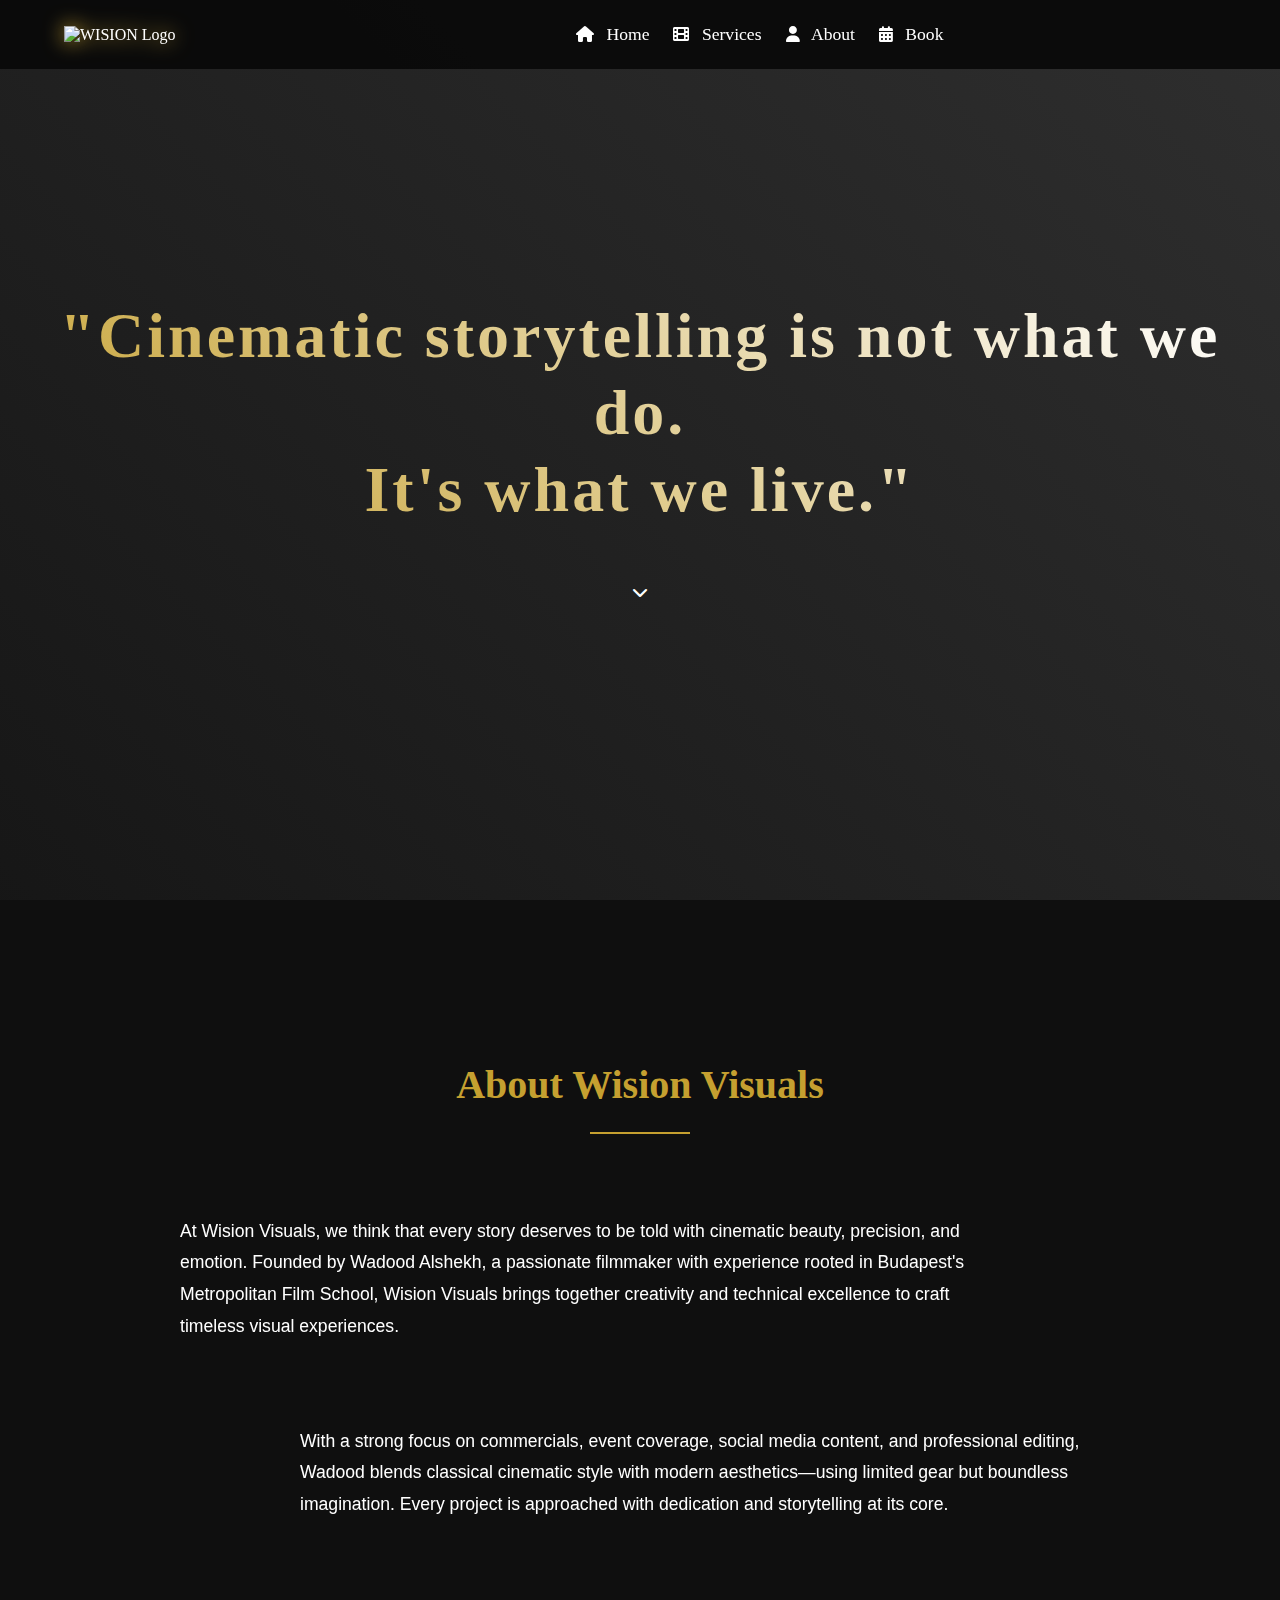
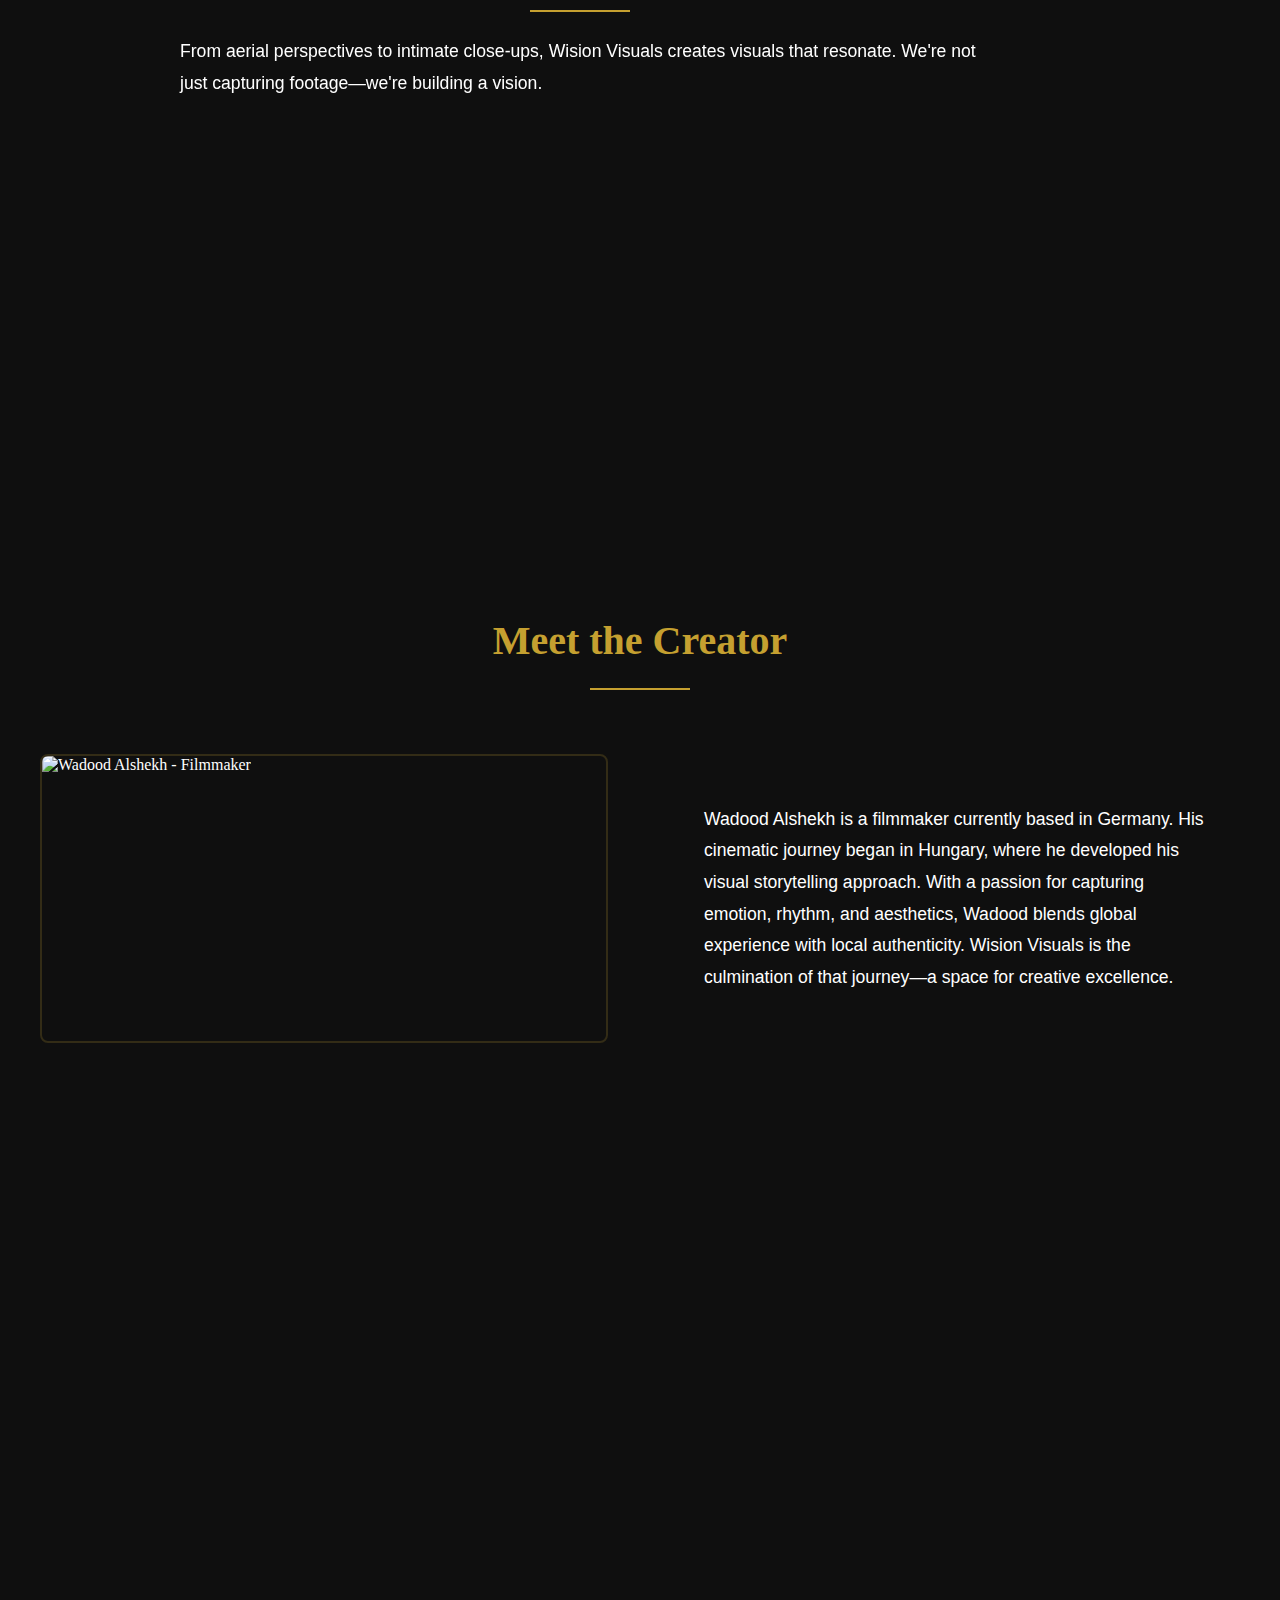
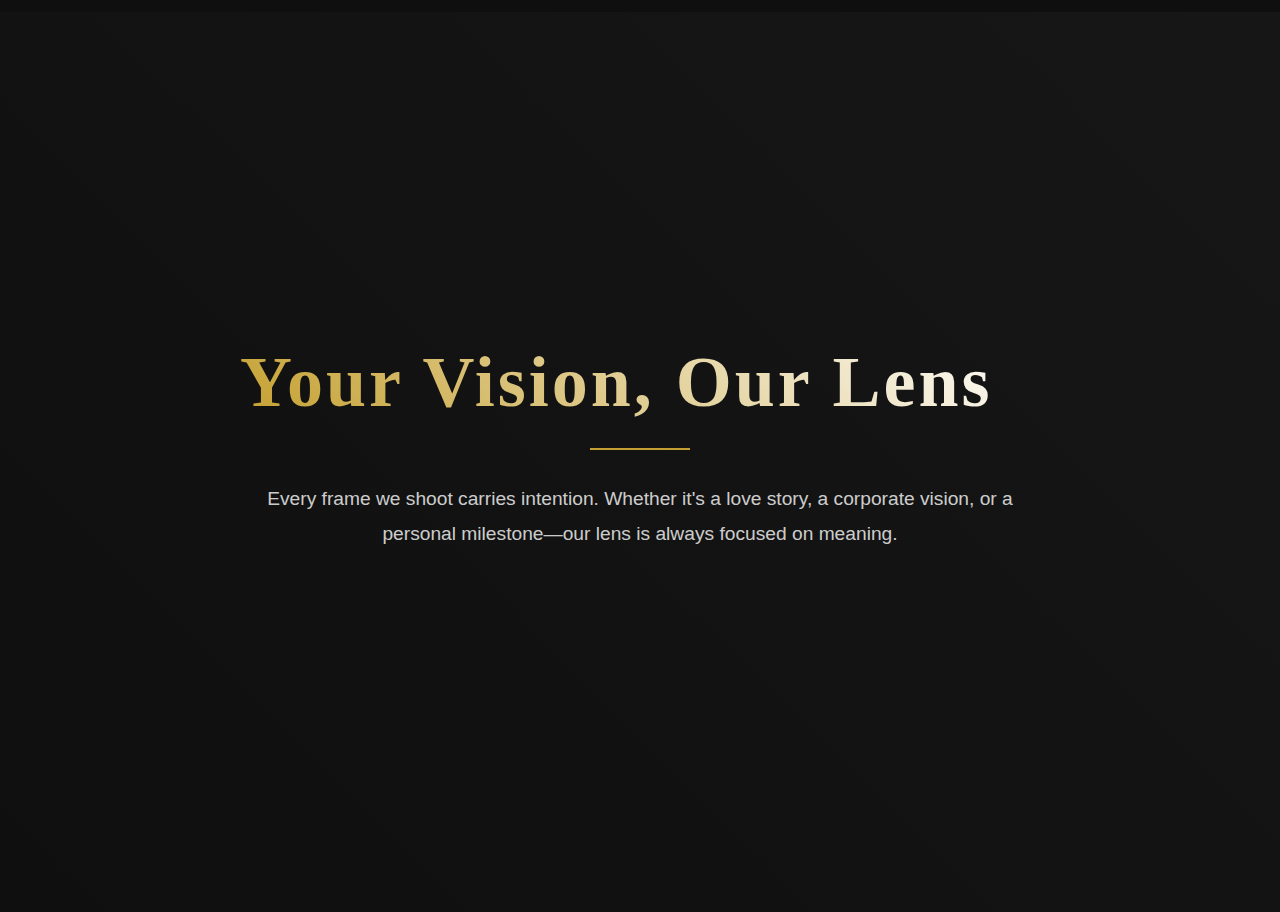
==== about.html @ 72c5d7c7 "Add files via upload" ====
<!DOCTYPE html>
<html lang="en">
 <head>
  <meta charset="utf-8"/>
  <meta content="width=device-width, initial-scale=1.0" name="viewport"/>
  <title>
   About - WISION Visuals
  </title>
  <link href="style.css" rel="stylesheet"/>
  <link href="https://cdnjs.cloudflare.com/ajax/libs/font-awesome/6.0.0/css/all.min.css" rel="stylesheet"/>
 </head>
 <body>
  <!-- Cinematic Preloader -->
  <div id="wision-preloader">
   <div class="gold-ring">
   </div>
   <div class="preloader-text">
    <span>
     W
    </span>
    <span>
     I
    </span>
    <span>
     S
    </span>
    <span>
     I
    </span>
    <span>
     O
    </span>
    <span>
     N
    </span>
   </div>
  </div>
  <!-- Navigation -->
  <nav class="main-nav">
   <div class="nav-brand">
    <img alt="WISION Logo" class="logo" src="assets/logo.png"/>
   </div>
   <ul class="nav-links">
    <li>
     <a href="index.html">
      <i class="fas fa-home">
      </i>
      Home
     </a>
    </li>
    <li>
     <a href="services.html">
      <i class="fas fa-film">
      </i>
      Services
     </a>
    </li>
    <li>
     <a href="about.html">
      <i class="fas fa-user">
      </i>
      About
     </a>
    </li>
    <li>
     <a href="appointment.html">
      <i class="fas fa-calendar-alt">
      </i>
      Book
     </a>
    </li>
   </ul>
  </nav>
  <!-- Section 1: Cinematic Quote -->
  <section class="fullscreen-section quote-section">
   <div class="dark-overlay">
   </div>
   <div class="quote-content">
    <h1 class="gold-gradient animate-text">
     "Cinematic storytelling is not what we do.
     <br/>
     It's what we live."
    </h1>
    <p class="subtext fade-in">
     Discover the story behind the lens
    </p>
    <div class="scroll-indicator">
     <i class="fas fa-chevron-down">
     </i>
    </div>
   </div>
  </section>
  <!-- Section 2: About Brand -->
  <section class="content-section">
   <div class="section-header">
    <h2 class="gold-heading">
     About Wision Visuals
    </h2>
    <div class="gold-line">
    </div>
   </div>
   <div class="content-grid">
    <div class="text-block fade-left">
     <p>
      At Wision Visuals, we think that every story deserves to be told with cinematic beauty, precision, and emotion. Founded by Wadood Alshekh, a passionate filmmaker with experience rooted in Budapest's Metropolitan Film School, Wision Visuals brings together creativity and technical excellence to craft timeless visual experiences.
     </p>
    </div>
    <div class="text-block fade-right">
     <p>
      With a strong focus on commercials, event coverage, social media content, and professional editing, Wadood blends classical cinematic style with modern aesthetics—using limited gear but boundless imagination. Every project is approached with dedication and storytelling at its core.
     </p>
    </div>
    <div class="text-block fade-left">
     <div class="gold-line">
     </div>
     <p>
      From aerial perspectives to intimate close-ups, Wision Visuals creates visuals that resonate. We're not just capturing footage—we're building a vision.
     </p>
    </div>
   </div>
  </section>
  <!-- Section 3: Creator (Updated) -->
  <section class="content-section creator-section" style="background: #0f0f0f; padding: 4rem 0;">
   <div class="section-header">
    <h2 class="gold-heading" style="color: #C5A030; font-size: 2.5rem;">
     Meet the Creator
    </h2>
    <div class="gold-line" style="background: #C5A030;">
    </div>
   </div>
   <div class="creator-grid" style="display: grid; grid-template-columns: 1fr 1fr; gap: 4rem; max-width: 1200px; margin: 2rem auto;">
    <div <div="" class="creator-photo">
     <img alt="Wadood Alshekh - Filmmaker" src="assets/images/wadood-alshekh.jpg"/>
    </div>
    <div class="creator-bio" style="padding: 2rem;">
     <p style="color: #fff; line-height: 1.8;">
      Wadood Alshekh is a filmmaker currently based in Germany. His cinematic journey began in Hungary, where he developed his visual storytelling approach. With a passion for capturing emotion, rhythm, and aesthetics, Wadood blends global experience with local authenticity. Wision Visuals is the culmination of that journey—a space for creative excellence.
     </p>
    </div>
   </div>
  </section>
  <!-- Section 4: Vision -->
  <section class="fullscreen-section vision-section">
   <div class="vision-content">
    <h2 class="gold-gradient animate-flicker">
     Your Vision, Our Lens
    </h2>
    <div class="gold-line">
    </div>
    <p class="vision-statement">
     Every frame we shoot carries intention. Whether it's a love story, a corporate vision, or a personal milestone—our lens is always focused on meaning.
    </p>
   </div>
  </section>
  <!-- === Footer Section === -->
  <script src="script.js">
  </script>
  <script src="loader.js">
  </script>
 </body>
</html>
---- style.css ----
/* ===== Base Styles ===== */
:root {
  --gold: #C5A030; /* Muted gold (already added earlier) */
  --gold-dim: #A88C28; /* Even darker for shadows */
  --heading-font: 'Cinzel', serif;
}

body {
    margin: 0;
    font-family: 'Cinzel', serif;
    color: white;
    overflow-x: hidden;
}

/* ===== Video Background ===== */
.video-wrapper {
    position: fixed;
    top: 0;
    left: 0;
    width: 100vw;
    height: 100vh;
    z-index: -1;
    overflow: hidden;
}

#hero-video {
    width: 100%;
    height: 100%;
    object-fit: cover;
    filter: brightness(0.4);
}

.video-overlay {
    position: absolute;
    top: 0;
    left: 0;
    width: 100%;
    height: 100%;
    background: linear-gradient(45deg, rgba(10,10,10,0.9) 30%, transparent 100%);
}

/* ===== Navigation ===== */
.main-nav {
    position: fixed;
    top: 0;
    width: 100%;
    padding: 1.5rem 5%;
    display: flex;
    justify-content: space-between;
    align-items: center;
    background: rgba(10,10,10,0.95);
    z-index: 1000;
}

.logo {
    height: 50px;
    filter: drop-shadow(0 0 10px var(--gold));
}

.nav-links {
  display: flex;
  gap: 1.5rem; /* Adjust spacing between items */
  list-style: none;
  padding: 0 2rem; /* Add padding to both sides */
  margin: 0 auto; /* Center the menu */
  justify-content: flex-start; /* Align items to the left */
  max-width: 100%; /* Prevent overflow */
}

/* For smaller screens */
@media (max-width: 768px) {
  .nav-links {
    gap: 1rem; /* Reduce spacing */
    padding: 0 1rem; /* Adjust padding */
  }
}
.nav-links a {
    color: white;
    text-decoration: none;
    font-size: 1.1rem;
    position: relative;
    transition: var(--transition);
}

.nav-links a::after {
    content: '';
    position: absolute;
    bottom: -5px;
    left: 0;
    width: 0;
    height: 2px;
    background: var(--gold);
    transition: var(--transition);
}

.nav-links a:hover::after {
    width: 100%;
}

/* ===== Hero Section ===== */
.hero {
    height: 100vh;
    display: flex;
    align-items: center;
    padding: 0 10%;
}

.hero-content {
    max-width: 800px;
}

.gold-gradient {
    background: linear-gradient(45deg, var(--gold), #ffffff);
    -webkit-background-clip: text;
    -webkit-text-fill-color: transparent;
    font-size: 4.5rem;
    margin: 0;
    letter-spacing: 3px;
}

.tagline {
    font-size: 1.5rem;
    margin: 1rem 0;
    font-family: 'Montserrat', sans-serif;
}

.scroll-indicator {
    position: absolute;
    bottom: 2rem;
    left: 50%;
    transform: translateX(-50%);
    animation: bounce 2s infinite;
}

@keyframes bounce {
    0%, 20%, 50%, 80%, 100% { transform: translateY(0); }
    40% { transform: translateY(-30px); }
    60% { transform: translateY(-15px); }
}
/* ===== CINEMATIC PRELOADER ===== */
#wision-preloader {
  position: fixed;
  top: 0;
  left: 0;
  width: 100%;
  height: 100vh;
  background: #0A0A0A;
  z-index: 9999;
  display: flex;
  justify-content: center;
  align-items: center;
  opacity: 1;
  transition: opacity 1s ease;
}

.gold-ring {
  width: 200px;
  height: 200px;
  border: 4px solid #C5A030; /* Full golden ring */
  border-radius: 50%;
  position: absolute;
  animation: rotate 2s linear infinite;
  box-shadow: 0 0 30px rgba(197, 160, 48, 0.7);
  background: linear-gradient(
    45deg,
    transparent 40%,
    rgba(197, 160, 48, 0.2) 100%
  );
}

.text {
  font-family: 'Cinzel', serif;
  font-size: 2rem;
  color: #C5A030;
  position: relative;
  z-index: 1;
  text-transform: uppercase;
  letter-spacing: 4px;
  text-shadow: 0 0 15px rgba(197, 160, 48, 0.5);
}

@keyframes rotate {
  0% { transform: rotate(0deg); }
  100% { transform: rotate(360deg); }
}

@keyframes pageSlide {
  0% { left: -100%; }
  50% { left: 0; }
  100% { left: 100%; }
}
/* ===== Parallax Scrolling ===== */
.parallax {
  transform: translateZ(0);
  will-change: transform;
}
/* ===== 3D Parallax Effect ===== */
.parallax-container {
  position: fixed;
  width: 100%;
  height: 100vh;
  perspective: 1000px;
  overflow: hidden;
  pointer-events: none; /* Prevents interaction with layers */
  z-index: -1; /* Ensures content stays on top */
}

.parallax-layer {
  position: absolute;
  width: 100%;
  height: 100%;
  background: linear-gradient(
    45deg,
    rgba(200, 160, 48, 0.1) 20%, /* Dimmed gold */
    transparent 80%
  );
  transform-style: preserve-3d;
}
/* ===== Contact Section ===== */
.contact-section {
  position: relative;
  min-height: 100vh;
  padding: 100px 5%;
  background: rgba(10, 10, 10, 0.95);
}

.form-container {
  position: relative;
  max-width: 600px;
  margin: 0 auto;
  z-index: 1;
}

/* Form Elements */
.cinematic-form {
  background: rgba(20, 20, 20, 0.8);
  padding: 2rem;
  border-radius: 15px;
  backdrop-filter: blur(10px);
  border: 1px solid var(--gold-dim);
}

.form-group {
  position: relative;
  margin-bottom: 2rem;
}

.form-group input {
  width: 100%;
  padding: 1rem;
  background: transparent;
  border: none;
  color: white;
  font-size: 1rem;
  border-bottom: 2px solid rgba(200, 160, 48, 0.3);
  transition: all 0.3s ease;
}

.form-group label {
  position: absolute;
  left: 1rem;
  top: 1rem;
  color: rgba(255, 255, 255, 0.6);
  pointer-events: none;
  transition: all 0.3s ease;
}

.form-group input:focus,
.form-group input:valid {
  outline: none;
  border-bottom-color: var(--gold);
}

.form-group input:focus + label,
.form-group input:valid + label {
  top: -1.2rem;
  left: 0;
  font-size: 0.8rem;
  color: var(--gold);
}

.form-line {
  position: absolute;
  bottom: 0;
  left: 0;
  width: 0;
  height: 2px;
  background: var(--gold);
  transition: width 0.3s ease;
}

.form-group input:focus ~ .form-line {
  width: 100%;
}

/* Glow Button */
.glow-button {
  position: relative;
  background: var(--gold-dim);
  border: none;
  padding: 1rem 2rem;
  color: white;
  border-radius: 5px;
  cursor: pointer;
  overflow: hidden;
  transition: all 0.3s ease;
}

.glow-button .glow {
  position: absolute;
  top: 0;
  left: -100%;
  width: 100%;
  height: 100%;
  background: linear-gradient(
    90deg,
    transparent,
    rgba(200, 160, 48, 0.4),
    transparent
  );
  transition: left 0.5s;
}

.glow-button:hover .glow {
  left: 100%;
}

.glow-button:hover {
  background: var(--gold);
  box-shadow: 0 0 20px rgba(200, 160, 48, 0.4);
}

/* Form Row */
.form-row {
  display: flex;
  gap: 1rem;
  margin-bottom: 2rem;
}

.form-row .form-group {
  flex: 1;
}
/* ===== Navigation Icons ===== */
.nav-links a i {
  margin-right: 8px;
  font-size: 0.9em;
  transition: color 0.3s ease;
}

.nav-links a:hover i {
  color: var(--gold);
}
/* ===== Floating Button ===== */
.floating-contact {
  position: fixed;
  bottom: 30px;
  right: 30px;
  background: var(--gold);
  width: 50px;
  height: 50px;
  border-radius: 50%;
  display: flex;
  align-items: center;
  justify-content: center;
  cursor: pointer;
  z-index: 1000;
  box-shadow: 0 0 20px rgba(200, 160, 48, 0.3);
  transition: transform 0.3s ease;
}

.floating-contact:hover {
  transform: scale(1.1) rotate(10deg);
}

.floating-contact i {
  color: var(--black);
  font-size: 1.2rem;
}
/* Preloader Text Animation */
.preloader-text {
  animation: textReveal 2s infinite;
}

@keyframes textReveal {
  0%, 100% { opacity: 0; transform: scale(0.8); }
  50% { opacity: 1; transform: scale(1); }
}
/* Add these lines */
.video-wrapper,
.parallax-container {
  z-index: -2 !important;
}

.main-nav {
  z-index: 1000 !important;
}

.hero {
  position: relative;
  z-index: 1;
}
.preloader-text {
  animation: 
    textReveal 2s infinite,
    rotate 4s linear infinite;
}

@keyframes rotate {
  0% { transform: rotate(0deg) scale(1); }
  50% { transform: rotate(180deg) scale(1.2); }
  100% { transform: rotate(360deg) scale(1); }
}
/* Add this */
.hero-content {
  position: relative;
  z-index: 2; /* Higher than parallax/video */
}

.floating-contact {
  z-index: 1001; /* Above navigation */
}
/* About Page Styles */
.fullscreen-section {
    height: 100vh;
    display: flex;
    align-items: center;
    justify-content: center;
    position: relative;
    scroll-snap-align: start;
}

.dark-overlay {
    position: absolute;
    width: 100%;
    height: 100%;
    background: linear-gradient(45deg, rgba(10,10,10,0.95), rgba(10,10,10,0.85));
}

.quote-content {
    position: relative;
    z-index: 2;
    text-align: center;
    padding: 2rem;
    max-width: 1200px;
    margin: 0 auto;
}

.animate-text {
    font-family: 'Cinzel', serif;
    font-size: clamp(2.5rem, 5vw, 4rem);
    line-height: 1.2;
    margin-bottom: 2rem;
}

.subtext {
    font-family: 'Montserrat', sans-serif;
    font-size: 1.2rem;
    color: #ffffffcc;
    letter-spacing: 0.1em;
}

.content-section {
    padding: 8rem 2rem;
    background: #0a0a0a;
    scroll-snap-align: start;
}

.section-header {
    text-align: center;
    margin-bottom: 4rem;
}

.gold-heading {
    font-family: 'Cinzel', serif;
    font-size: 2.5rem;
    color: #C5A030;
    margin-bottom: 1rem;
}

.gold-line {
    width: 100px;
    height: 2px;
    background: #C5A030;
    margin: 1.5rem auto;
}

.content-grid {
    max-width: 1200px;
    margin: 0 auto;
    display: grid;
    gap: 3rem;
}

.text-block {
    font-family: 'Montserrat', sans-serif;
    line-height: 1.8;
    color: #ffffffdd;
    font-size: 1.1rem;
    max-width: 800px;
    margin: 0 auto;
}

.creator-grid {
    display: grid;
    grid-template-columns: 1fr 1fr;
    gap: 4rem;
    max-width: 1200px;
    margin: 0 auto;
}

.creator-image-placeholder {
    background: rgba(200, 160, 48, 0.1);
    min-height: 500px;
    border-radius: 8px;
}

.vision-section {
    background: linear-gradient(45deg, rgba(10,10,10,0.98), rgba(10,10,10,0.95));
}

.vision-statement {
    font-family: 'Montserrat', sans-serif;
    font-size: 1.2rem;
    color: #ffffffcc;
    max-width: 800px;
    margin: 2rem auto;
    line-height: 1.8;
    text-align: center;
}

/* Animations */
@keyframes flicker {
    0%, 100% { opacity: 1; }
    50% { opacity: 0.8; }
}

.animate-flicker {
    animation: flicker 3s infinite;
}

.fade-left {
    opacity: 0;
    transform: translateX(-50px);
    transition: all 0.8s cubic-bezier(0.4, 0, 0.2, 1);
}

.fade-right {
    opacity: 0;
    transform: translateX(50px);
    transition: all 0.8s cubic-bezier(0.4, 0, 0.2, 1);
}

.fade-up {
    opacity: 0;
    transform: translateY(50px);
    transition: all 0.8s cubic-bezier(0.4, 0, 0.2, 1);
}

.fade-in {
    opacity: 0;
    animation: fadeIn 1s forwards;
    animation-delay: 0.5s;
}

.active {
    opacity: 1;
    transform: translate(0);
}

@media (max-width: 768px) {
    .creator-grid {
        grid-template-columns: 1fr;
    }
    
    .animate-text {
        font-size: 2rem;
    }
    
    .content-section {
        padding: 4rem 1rem;
    }
}
.text-block, .creator-bio {
    color: #ffffff !important; /* Force white text */
    opacity: 0.9 !important;
}

.content-section {
  background: #0f0f0f !important;
  padding: 8rem 2rem !important;
  min-height: 100vh !important;
  position: relative;
  z-index: 2;
}

.text-block, .creator-bio {
  color: #ffffff !important;
  font-size: 1.1rem !important;
  line-height: 1.8 !important;
  opacity: 1 !important;
  font-family: 'Montserrat', sans-serif !important;
}

.creator-image-placeholder {
  background: rgba(200, 160, 48, 0.2) !important;
  border: 3px solid #C5A030 !important;
  min-height: 500px !important;
}
/* Creator Photo Styling */
.creator-photo {
    border-radius: 8px;
    overflow: hidden;
    position: relative;
    border: 2px solid #C5A03033;
}

.creator-photo img {
    width: 100%;
    height: 100%;
    object-fit: cover;
    transition: transform 0.5s ease;
}

.creator-photo:hover img {
    transform: scale(1.03);
}

/* ===== GOLD PAGE TRANSITIONS ===== */
.page-transition {
  position: fixed;
  top: 0;
  left: -100%;
  width: 100%;
  height: 100vh;
  background: #C5A030; /* Gold color directly defined */
  z-index: 999999; /* Highest possible z-index */
  animation: pageSlide 1s cubic-bezier(0.4, 0, 0.2, 1);
  pointer-events: none;
}

@keyframes pageSlide {
  0% { transform: translateX(-100%); }
  30% { transform: translateX(0); }
  100% { transform: translateX(100%); }
}
/* Portfolio Page Styles */
.portfolio-hero {
    position: relative;
    background: linear-gradient(rgba(10,10,10,0.9), rgba(10,10,10,0.9)),
                url('assets/portfolio-bg.jpg') center/cover;
}

.grid-container {
    display: grid;
    grid-template-columns: repeat(auto-fit, minmax(300px, 1fr));
    gap: 2rem;
    max-width: 1400px;
    margin: 0 auto;
    padding: 4rem 2rem;
}

.project-card {
    position: relative;
    overflow: hidden;
    border-radius: 8px;
    aspect-ratio: 16/9;
    transition: transform 0.3s ease;
}

.project-media img {
    width: 100%;
    height: 100%;
    object-fit: cover;
}

.project-overlay {
    position: absolute;
    top: 0;
    left: 0;
    width: 100%;
    height: 100%;
    background: rgba(10,10,10,0.8);
    display: flex;
    flex-direction: column;
    justify-content: center;
    align-items: center;
    opacity: 0;
    transition: opacity 0.3s ease;
    padding: 2rem;
    text-align: center;
}

.project-card:hover .project-overlay {
    opacity: 1;
}

.play-icon {
    font-size: 2.5rem;
    margin-top: 1rem;
    color: var(--gold);
    opacity: 0.8;
}

.portfolio-cta {
    background: linear-gradient(rgba(10,10,10,0.95), rgba(10,10,10,0.95)),
                url('assets/cta-bg.jpg') center/cover;
}

.cta-content {
    text-align: center;
}

.cta-button {
    display: inline-block;
    padding: 1rem 2rem;
    background: var(--gold);
    color: var(--black);
    text-decoration: none;
    border-radius: 4px;
    margin-top: 2rem;
    transition: transform 0.3s ease;
}

.cta-button:hover {
    transform: translateY(-3px);
}

/* Modal Styles */
.project-modal {
    display: none;
    position: fixed;
    top: 0;
    left: 0;
    width: 100%;
    height: 100%;
    background: rgba(10,10,10,0.95);
    z-index: 9999;
}

.modal-content {
    position: relative;
    max-width: 1200px;
    margin: 2rem auto;
    background: #0a0a0a;
    border-radius: 8px;
    overflow: hidden;
}

.close-modal {
    position: absolute;
    top: 1rem;
    right: 1rem;
    color: var(--gold);
    font-size: 2rem;
    cursor: pointer;
}

@media (max-width: 768px) {
    .grid-container {
        grid-template-columns: 1fr;
        padding: 2rem 1rem;
    }
    
    .project-card {
        aspect-ratio: 16/9;
    }
    
    .modal-content {
        width: 95%;
    }
}
.fade-up,
.fade-left,
.fade-right {
  opacity: 0;
  transition: all 0.8s ease-out;
}

.fade-up {
  transform: translateY(50px);
}
.fade-left {
  transform: translateX(-50px);
}
.fade-right {
  transform: translateX(50px);
}

.active {
  opacity: 1;
  transform: translate(0, 0);
}
/* === Scroll Reveal Animations === */
.fade-up,
.fade-left,
.fade-right {
  opacity: 0;
  transition: all 0.8s ease-in-out;
  will-change: opacity, transform;
}

.fade-up {
  transform: translateY(60px);
}

.fade-left {
  transform: translateX(-60px);
}

.fade-right {
  transform: translateX(60px);
}

.active {
  opacity: 1 !important;
  transform: translate(0, 0) !important;
}

/* === Page Transition Animation === */
.page-transition {
  position: fixed;
  top: 0;
  left: 0;
  width: 100%;
  height: 100%;
  background: #C5A030;
  z-index: 9999;
  opacity: 0;
  pointer-events: none;
}

.page-transition.start {
  animation: goldWipe 1.2s forwards;
}

@keyframes goldWipe {
  0% {
    opacity: 0;
    transform: translateY(100%);
  }
  50% {
    opacity: 1;
    transform: translateY(0%);
  }
  100% {
    opacity: 0;
    transform: translateY(-100%);
  }
}

/* === Cinematic Preloader === */
#wision-preloader {
  position: fixed;
  top: 0; left: 0;
  width: 100vw; height: 100vh;
  background: black;
  display: flex;
  align-items: center;
  justify-content: center;
  flex-direction: column;
  z-index: 10000;
  animation: fadeOutPreloader 1s ease 3.2s forwards;
}

.gold-ring {
  width: 230px;
  height: 230px;
  border: 6px solid #C5A030;
  border-radius: 50%;
  animation: spinRing 2.5s linear infinite;
  margin-bottom: 2.5rem;
}

.preloader-text {
  display: flex;
  gap: 0.5rem;
  transform: translateY(-10px);
}

.preloader-text span {
  font-family: 'Cinzel', serif;
  font-size: 1.8rem;
  letter-spacing: 3px;
  color: #C5A030;
  opacity: 0;
  animation: fadeInLetter 1s ease forwards;
}

.preloader-text span:nth-child(1) { animation-delay: 0.2s; }
.preloader-text span:nth-child(2) { animation-delay: 0.4s; }
.preloader-text span:nth-child(3) { animation-delay: 0.6s; }
.preloader-text span:nth-child(4) { animation-delay: 0.8s; }
.preloader-text span:nth-child(5) { animation-delay: 1s; }
.preloader-text span:nth-child(6) { animation-delay: 1.2s; }

@keyframes spinRing {
  0% { transform: rotate(0deg); }
  100% { transform: rotate(360deg); }
}

@keyframes fadeInLetter {
  from { opacity: 0; transform: translateY(10px); }
  to { opacity: 1; transform: translateY(0); }
}

@keyframes fadeOutPreloader {
  to { opacity: 0; visibility: hidden; }
}

/* === Mobile Scaling === */
@media (max-width: 600px) {
@media (max-width: 600px) {
  .gold-ring {
    width: 150px;
    height: 150px;
    border-width: 4px;
    margin-bottom: 1.5rem;
  }

  .preloader-text {
    gap: 0.3rem;
    transform: translateY(-5px);
  }

  .preloader-text span {
    font-size: 1.2rem;
    letter-spacing: 2px;
  }
}
/* === Page Transition Animation === */
.page-transition {
  position: fixed;
  top: 0; left: 0;
  width: 100%;
  height: 100%;
  background: #C5A030;
  z-index: 9999;
  pointer-events: none;
  opacity: 0;
}

.page-transition.start {
  animation: goldWipe 1.2s forwards;
}

@keyframes goldWipe {
  0% {
    opacity: 0;
    transform: translateY(100%);
  }
  50% {
    opacity: 1;
    transform: translateY(0%);
  }
  100% {
    opacity: 0;
    transform: translateY(-100%);
  }
}
/* === Mobile Responsiveness Fixes === */
@media (max-width: 600px) {
  body {
    font-size: 15px;
    line-height: 1.6;
    padding: 0;
  }

  h1, h2 {
    font-size: 1.4rem;
    text-align: center;
  }

  .nav-links {
    flex-direction: column;
    gap: 0.5rem;
  }

  .creator-grid {
    flex-direction: column;
    padding: 1rem;
  }

  .creator-photo img {
    width: 100%;
    height: auto;
    max-width: 100%;
  }

  .creator-bio {
    padding: 1rem;
    text-align: center;
  }

  .cta-button {
    width: 100%;
    padding: 1rem;
    font-size: 1rem;
  }

  .appointment-section {
    margin: 2rem 1rem;
    padding: 1.5rem;
  }
}
/* === Scroll Reveal Animations (Final Clean Version) === */
.fade-up,
.fade-left,
.fade-right {
  opacity: 0;
  transform: translateY(40px);
  transition: all 0.8s ease-out;
  will-change: opacity, transform;
}

.fade-left {
  transform: translateX(-40px);
}

.fade-right {
  transform: translateX(40px);
}

.active {
  opacity: 1 !important;
  transform: translate(0, 0) !important;
}
/* === Clean Footer Styles === */









html, body {
  background: #0a0a0a;
}
 





html {
  scroll-behavior: smooth;
  box-sizing: border-box;
  background: #0a0a0a;
}

*, *::before, *::after {
  box-sizing: inherit;
}
/* === FIXED FOOTER STYLES === */







/* iPad + Laptop Fix: layout containment */
@media (min-width: 768px) and (max-width: 1280px) {

}

/* === Final Footer Fix === */

/* Ensure floating button never covers footer */
@media (min-width: 768px) {
  .floating-contact {
    bottom: 100px; /* Push it further up */
  }
}

/* Re-contain footer layout */

/* Restore link styles cleanly */


/* Extra safety: wrap layout in stacked format on iPad+ */
@media (min-width: 768px) and (max-width: 1280px) {

}
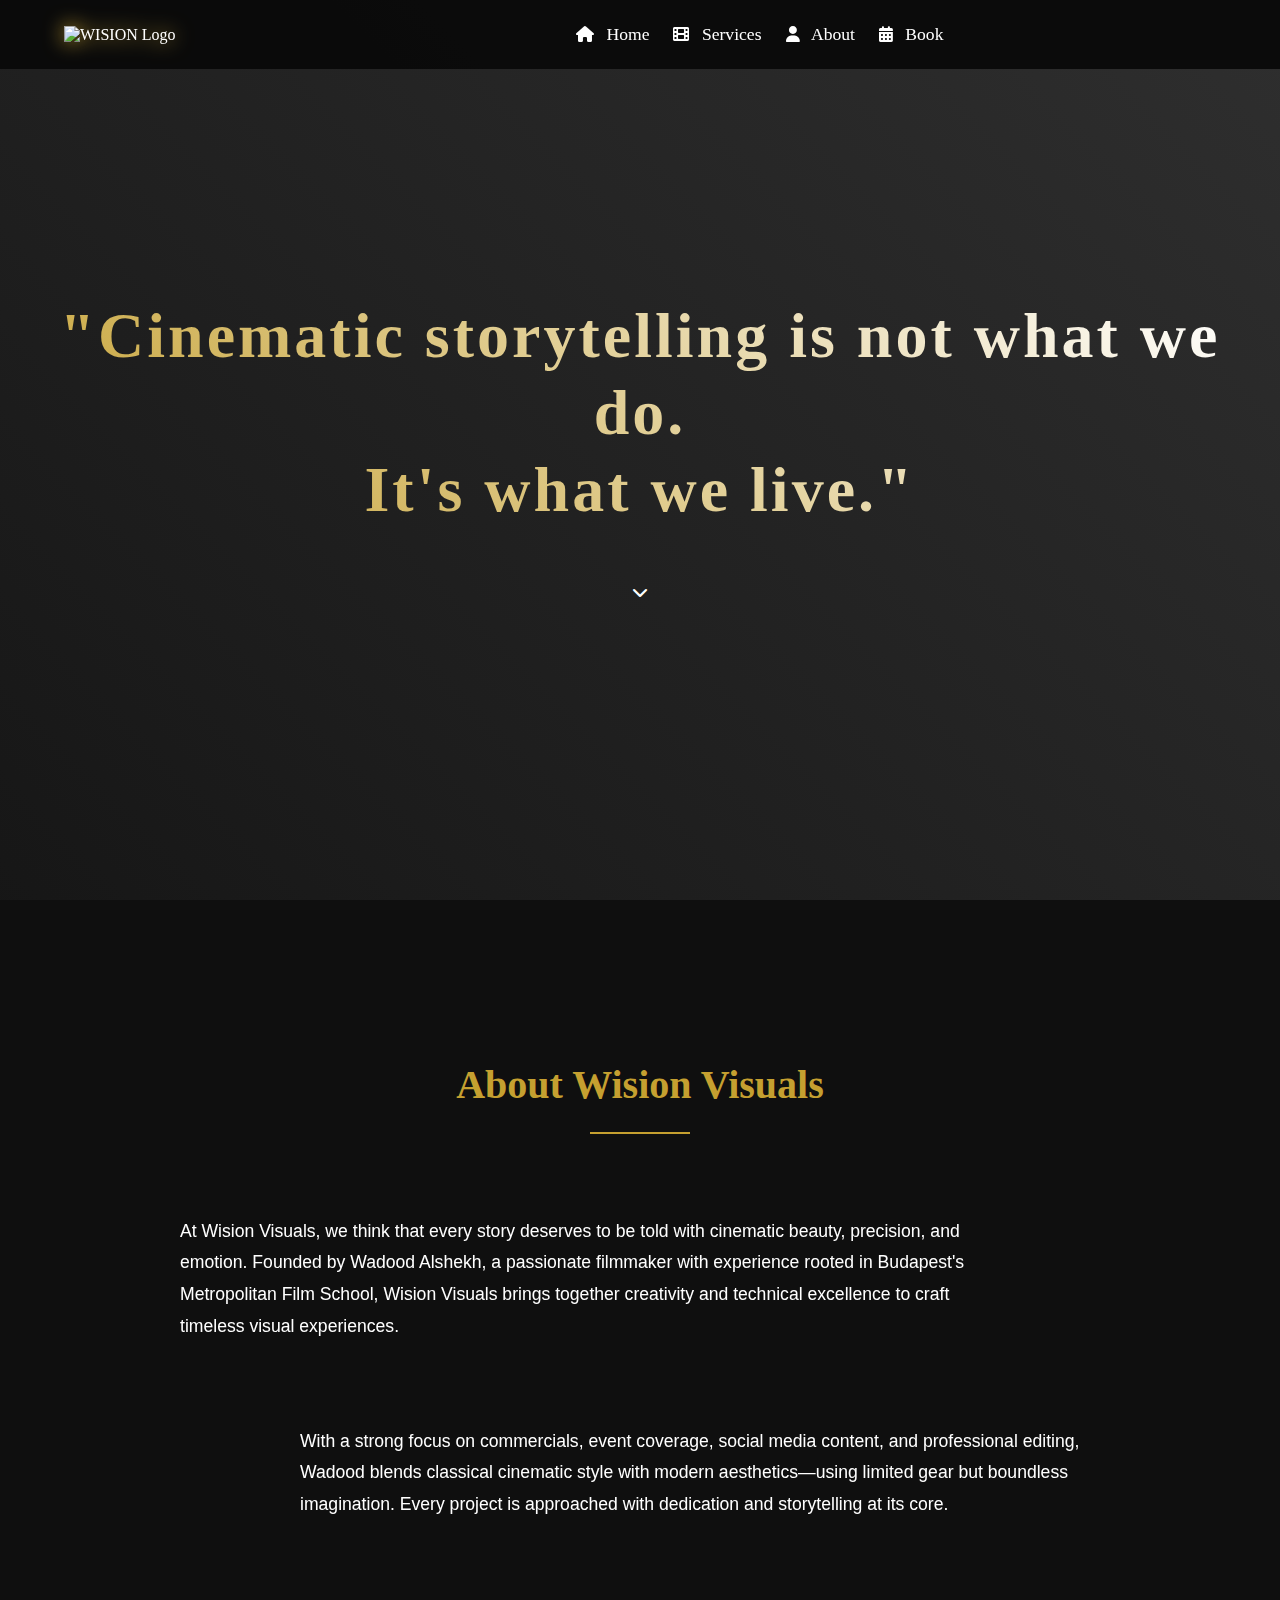
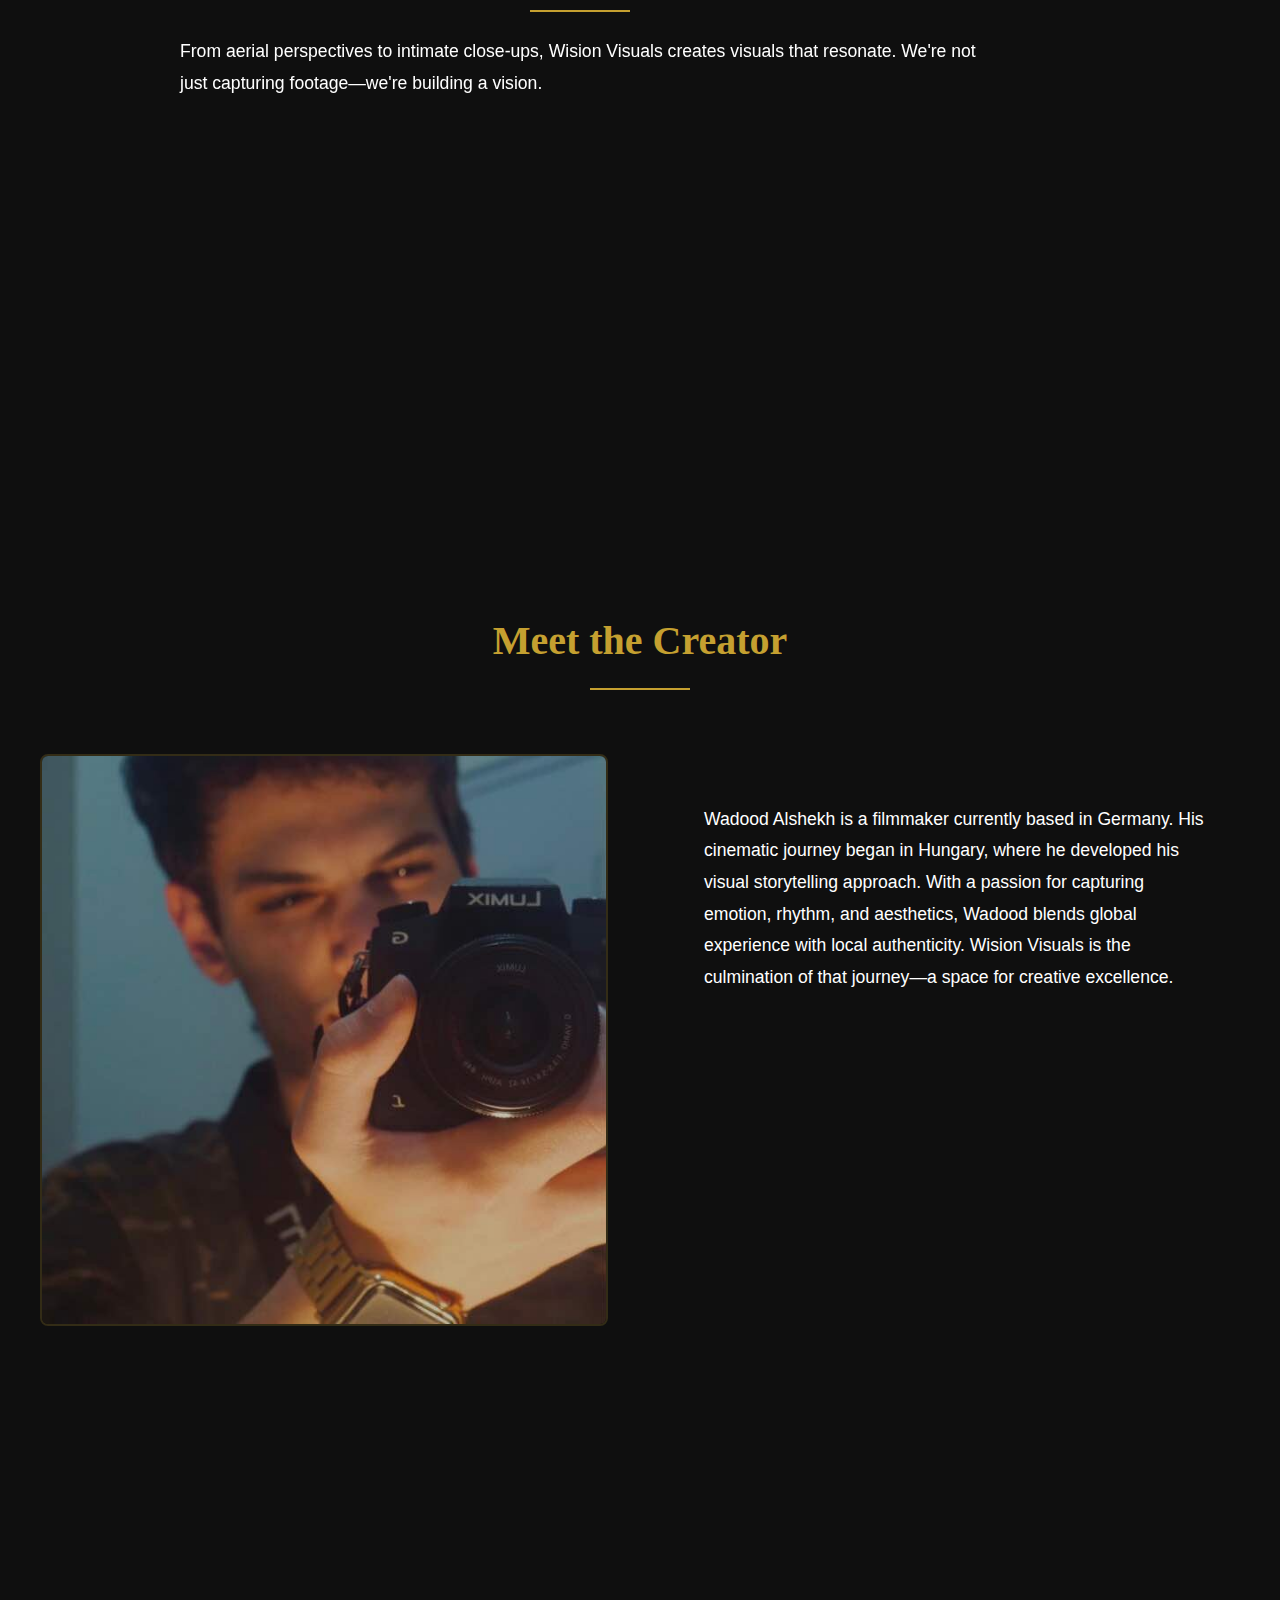
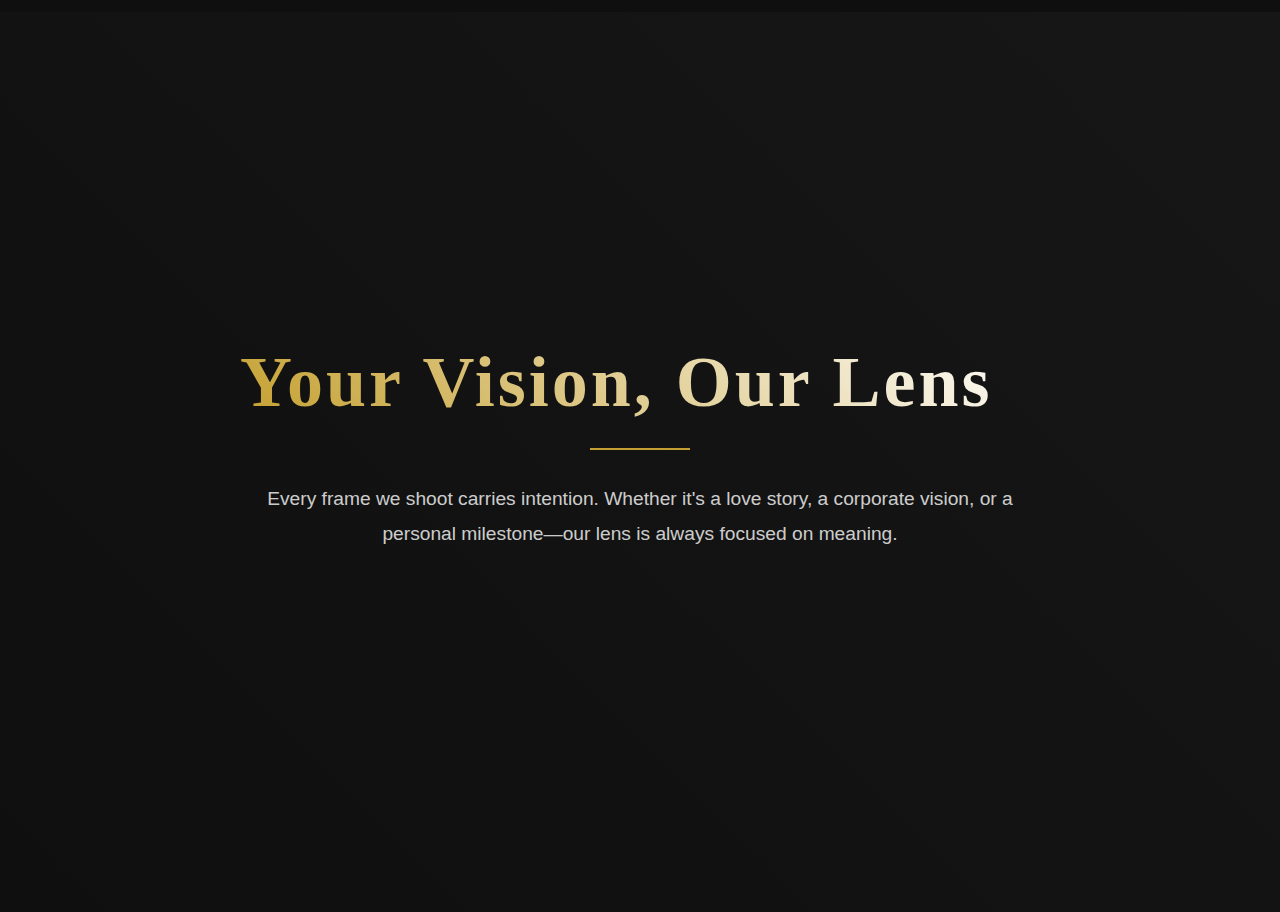
==== commit 9c51b920: "Update about.html" ====
--- a/about.html
+++ b/about.html
@@ -35,6 +35,8 @@
     </span>
    </div>
   </div>
+  <!-- Page Transition Overlay -->
+<div class="page-transition"></div>
   <!-- Navigation -->
   <nav class="main-nav">
    <div class="nav-brand">
@@ -130,7 +132,7 @@
    </div>
    <div class="creator-grid" style="display: grid; grid-template-columns: 1fr 1fr; gap: 4rem; max-width: 1200px; margin: 2rem auto;">
     <div <div="" class="creator-photo">
-     <img alt="Wadood Alshekh - Filmmaker" src="assets/images/wadood-alshekh.jpg"/>
+     <img alt="Wadood Alshekh - Filmmaker" src="wadood-alshekh.jpg"/>
     </div>
     <div class="creator-bio" style="padding: 2rem;">
      <p style="color: #fff; line-height: 1.8;">
@@ -157,5 +159,7 @@
   </script>
   <script src="loader.js">
   </script>
- </body>
+ <script src="audio.js"></script>
+<script src="cursor.js"></script>
+</body>
 </html>
--- a/style.css
+++ b/style.css
@@ -1,3 +1,9 @@
+/* GOLDEN RULE - GPU PRIORITY */
+.parallax-layer, #particle-canvas, .service-card {
+  will-change: transform, opacity;
+  transform: translateZ(0);
+}
+
 /* ===== Base Styles ===== */
 :root {
   --gold: #C5A030; /* Muted gold (already added earlier) */
@@ -1082,4 +1088,193 @@
 /* Extra safety: wrap layout in stacked format on iPad+ */
 @media (min-width: 768px) and (max-width: 1280px) {
 
-}+}
+
+/* Page Transition Styles */
+.page-transition {
+  position: fixed;
+  top: 0;
+  left: 0;
+  width: 100%;
+  height: 100%;
+  background: #000;
+  transform: scaleX(0);
+  transform-origin: left;
+  z-index: 9999;
+  transition: transform 0.8s ease-in-out;
+  pointer-events: none;
+}
+
+.page-transition.start {
+  transform: scaleX(1);
+}
+
+/* === Particle Canvas Background === */
+#particle-canvas {
+  position: fixed;
+  top: 0;
+  left: 0;
+  z-index: -3;
+  mix-blend-mode: soft-light;
+  opacity: 0.3;
+}
+
+/* === Cinematic Hover Effect on Cards === */
+.service-card {
+  perspective: 1000px;
+  transform-style: preserve-3d;
+  transition: all 0.8s cubic-bezier(0.23, 1, 0.32, 1);
+}
+
+.service-card:hover {
+  transform:
+    translateY(-10px)
+    rotateX(5deg)
+    rotateY(2deg)
+    scale(1.05);
+  box-shadow: 0 0 40px rgba(197, 160, 48, 0.3);
+}
+
+.service-card i {
+  transition: all 0.5s ease;
+}
+
+.service-card:hover i {
+  filter: drop-shadow(0 0 15px #C5A030);
+  transform: scale(1.2);
+}
+
+
+/* === LIGHT LEAKS === */
+#light-leaks div {
+  position: fixed;
+  background: radial-gradient(circle, rgba(197,160,48,0.4) 0%, transparent 70%);
+  mix-blend-mode: screen;
+  pointer-events: none;
+  z-index: 999;
+}
+
+.leak-1 { width: 400px; height: 400px; top: 20%; left: 10%; }
+.leak-2 { width: 300px; height: 300px; bottom: 15%; right: 5%; }
+.leak-3 { width: 200px; height: 200px; top: 40%; left: 80%; }
+
+/* === PAGE TRANSITION VIDEO EFFECTS === */
+.page-transition::after {
+  content: '';
+  position: fixed;
+  top: 0;
+  left: 0;
+  width: 100%;
+  height: 100%;
+  z-index: 9999999;
+  pointer-events: none;
+  background: url('assets/film-grain.mp4');
+  mix-blend-mode: overlay;
+  opacity: 0.15;
+}
+
+.page-transition::before {
+  content: '';
+  position: fixed;
+  top: 0;
+  left: 0;
+  width: 100%;
+  height: 100%;
+  background: linear-gradient(0deg, 
+    rgba(197, 160, 48, 0.1) 0%, 
+    rgba(197, 160, 48, 0.03) 100%);
+  z-index: 9999998;
+}
+
+/* === HOLOGRAPHIC CARD EFFECT === */
+.service-card {
+  position: relative;
+  overflow: hidden;
+}
+
+.service-card::after {
+  content: '';
+  position: absolute;
+  top: -50%;
+  left: -50%;
+  width: 200%;
+  height: 200%;
+  background: linear-gradient(45deg, 
+    transparent 20%, 
+    rgba(197,160,48,0.15) 50%, 
+    transparent 80%);
+  animation: hologram 6s linear infinite;
+  mix-blend-mode: overlay;
+}
+
+@keyframes hologram {
+  0% { transform: rotate(0deg) translate(-50%, -50%); }
+  100% { transform: rotate(360deg) translate(-50%, -50%); }
+}
+
+/* === Cinematic Cursor === */
+body {
+  cursor: none !important;
+}
+
+#cinematic-cursor {
+  position: fixed;
+  width: 40px;
+  height: 40px;
+  border: 2px solid #C5A03080;
+  border-radius: 50%;
+  pointer-events: none;
+  mix-blend-mode: exclusion;
+  z-index: 999999999;
+  transform: translate(-50%, -50%);
+}
+
+.cursor-trail {
+  position: fixed;
+  width: 8px;
+  height: 8px;
+  background: #C5A03030;
+  border-radius: 50%;
+  pointer-events: none;
+  z-index: 999999999;
+}
+
+/* Testimonial Cards */
+.testimonial-card {
+  background: rgba(20,20,20,0.9);
+  padding: 2rem;
+  border-left: 4px solid #C5A030;
+  position: relative;
+  transition: transform 0.4s ease;
+}
+.testimonial-card:hover {
+  transform: translateY(-5px);
+}
+.testimonial-quote {
+  font-size: 1.2rem;
+  line-height: 1.6;
+  margin-bottom: 1rem;
+}
+.testimonial-author {
+  color: #C5A030;
+  font-family: 'Cinzel', serif;
+}
+/* Video Fallback System */
+.hero-video img {
+  position: absolute;
+  top: 0;
+  left: 0;
+  width: 100%;
+  height: 100%;
+  object-fit: cover;
+  z-index: -1;
+}
+/* Ghost Button Variant */
+.cta-button.ghost {
+  background: transparent;
+  border: 2px solid #C5A030;
+  color: #C5A030;
+}
+.cta-button.ghost:hover {
+  background: rgba(197,160,48,0.1);
+}
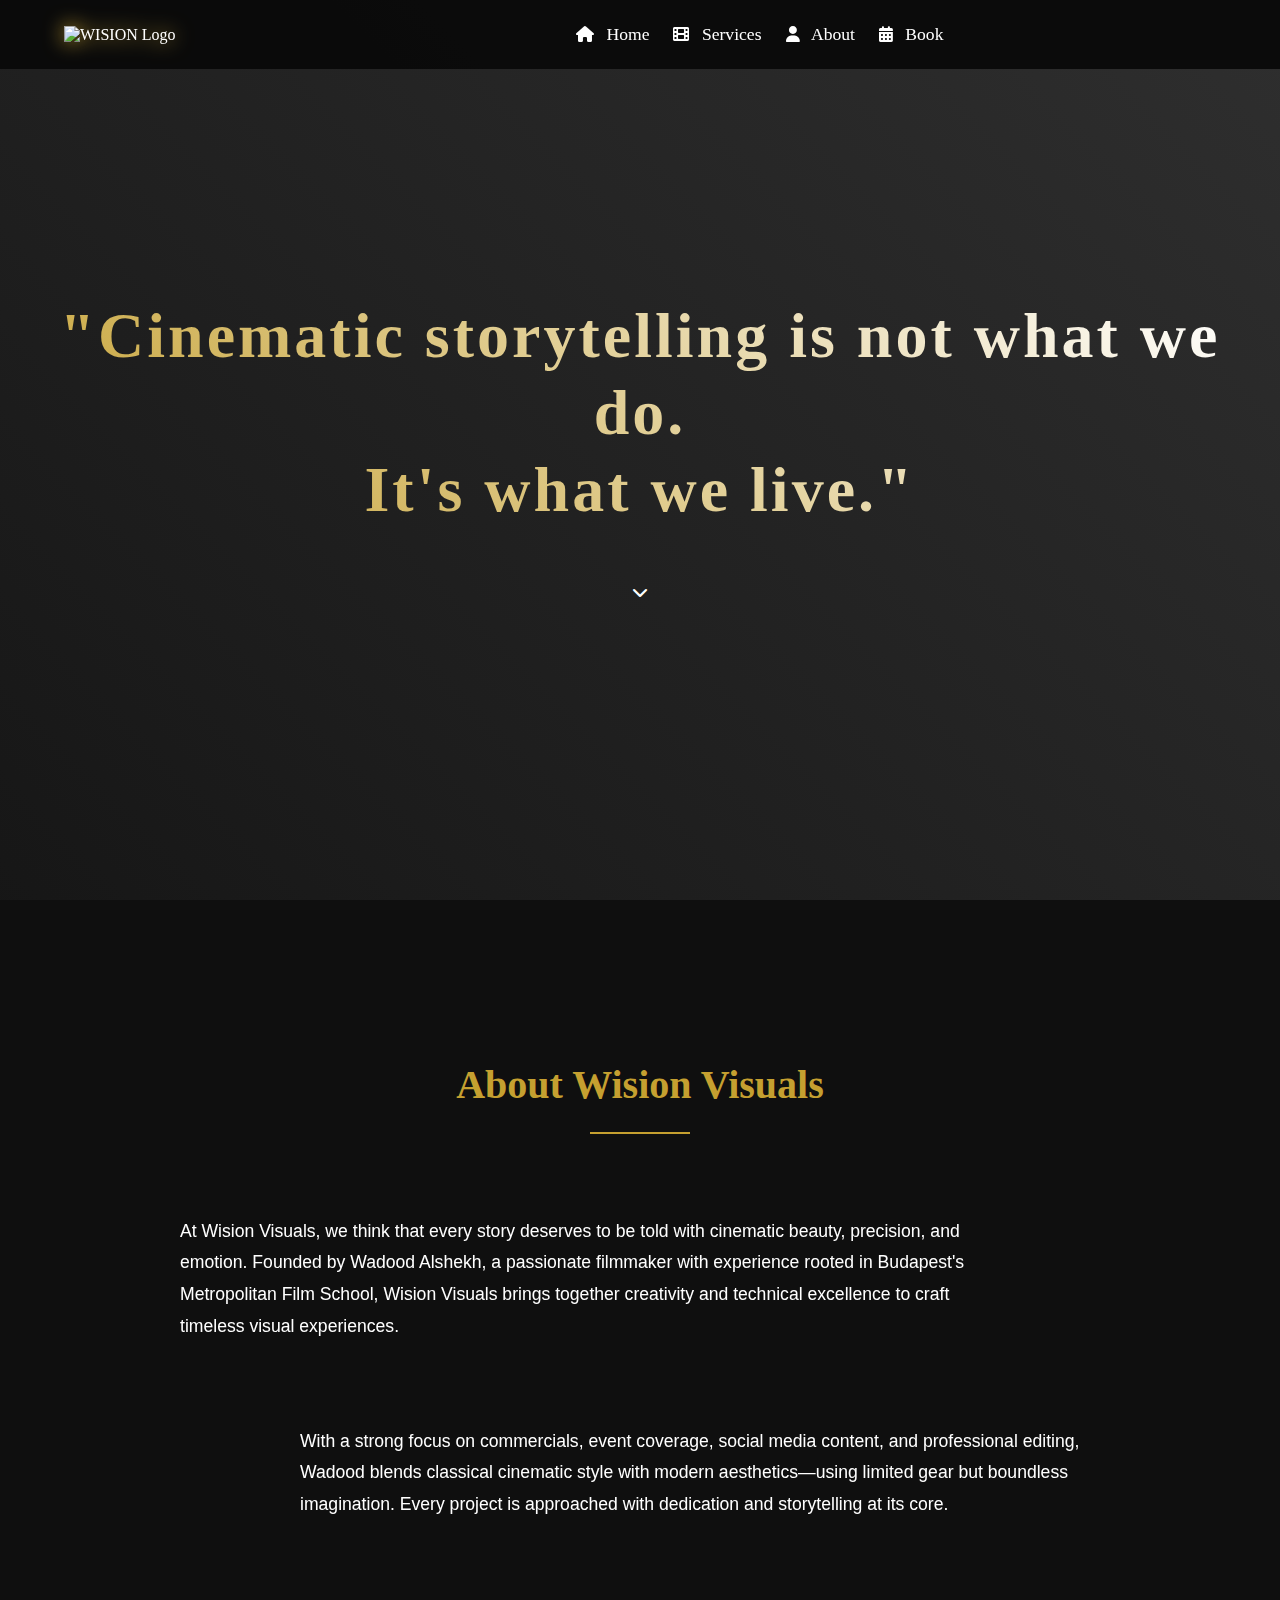
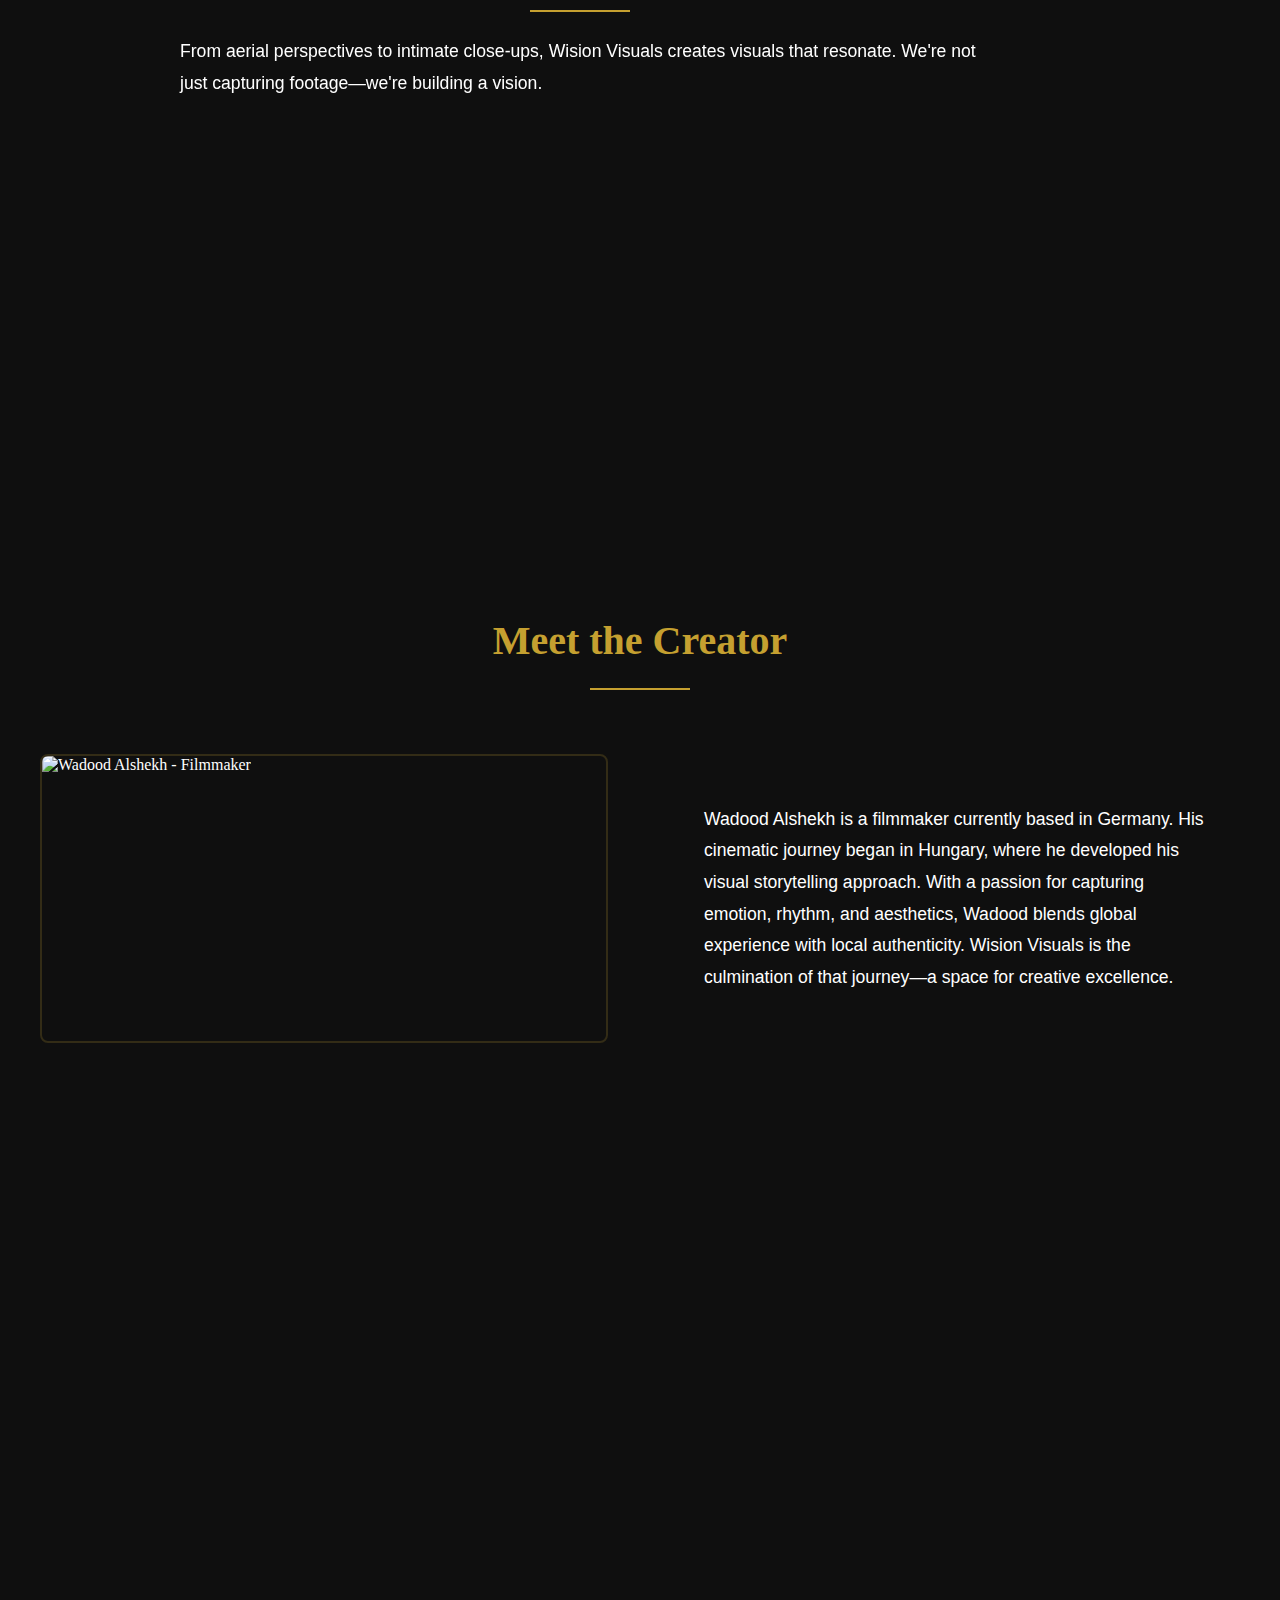
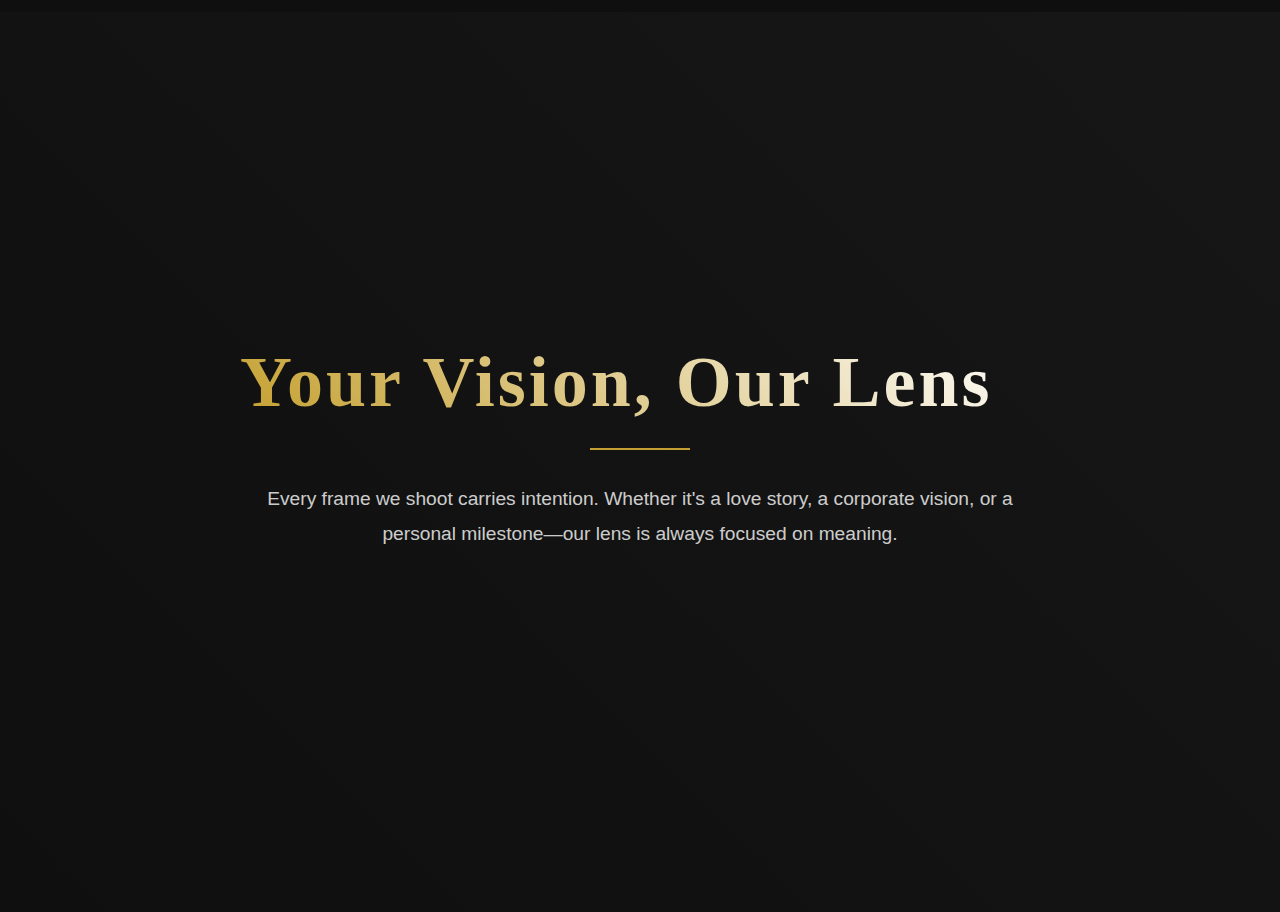
==== commit 1887fc1a: "Add files via upload" ====
--- a/about.html
+++ b/about.html
@@ -132,7 +132,7 @@
    </div>
    <div class="creator-grid" style="display: grid; grid-template-columns: 1fr 1fr; gap: 4rem; max-width: 1200px; margin: 2rem auto;">
     <div <div="" class="creator-photo">
-     <img alt="Wadood Alshekh - Filmmaker" src="wadood-alshekh.jpg"/>
+     <img alt="Wadood Alshekh - Filmmaker" src="assets/images/wadood-alshekh.jpg"/>
     </div>
     <div class="creator-bio" style="padding: 2rem;">
      <p style="color: #fff; line-height: 1.8;">
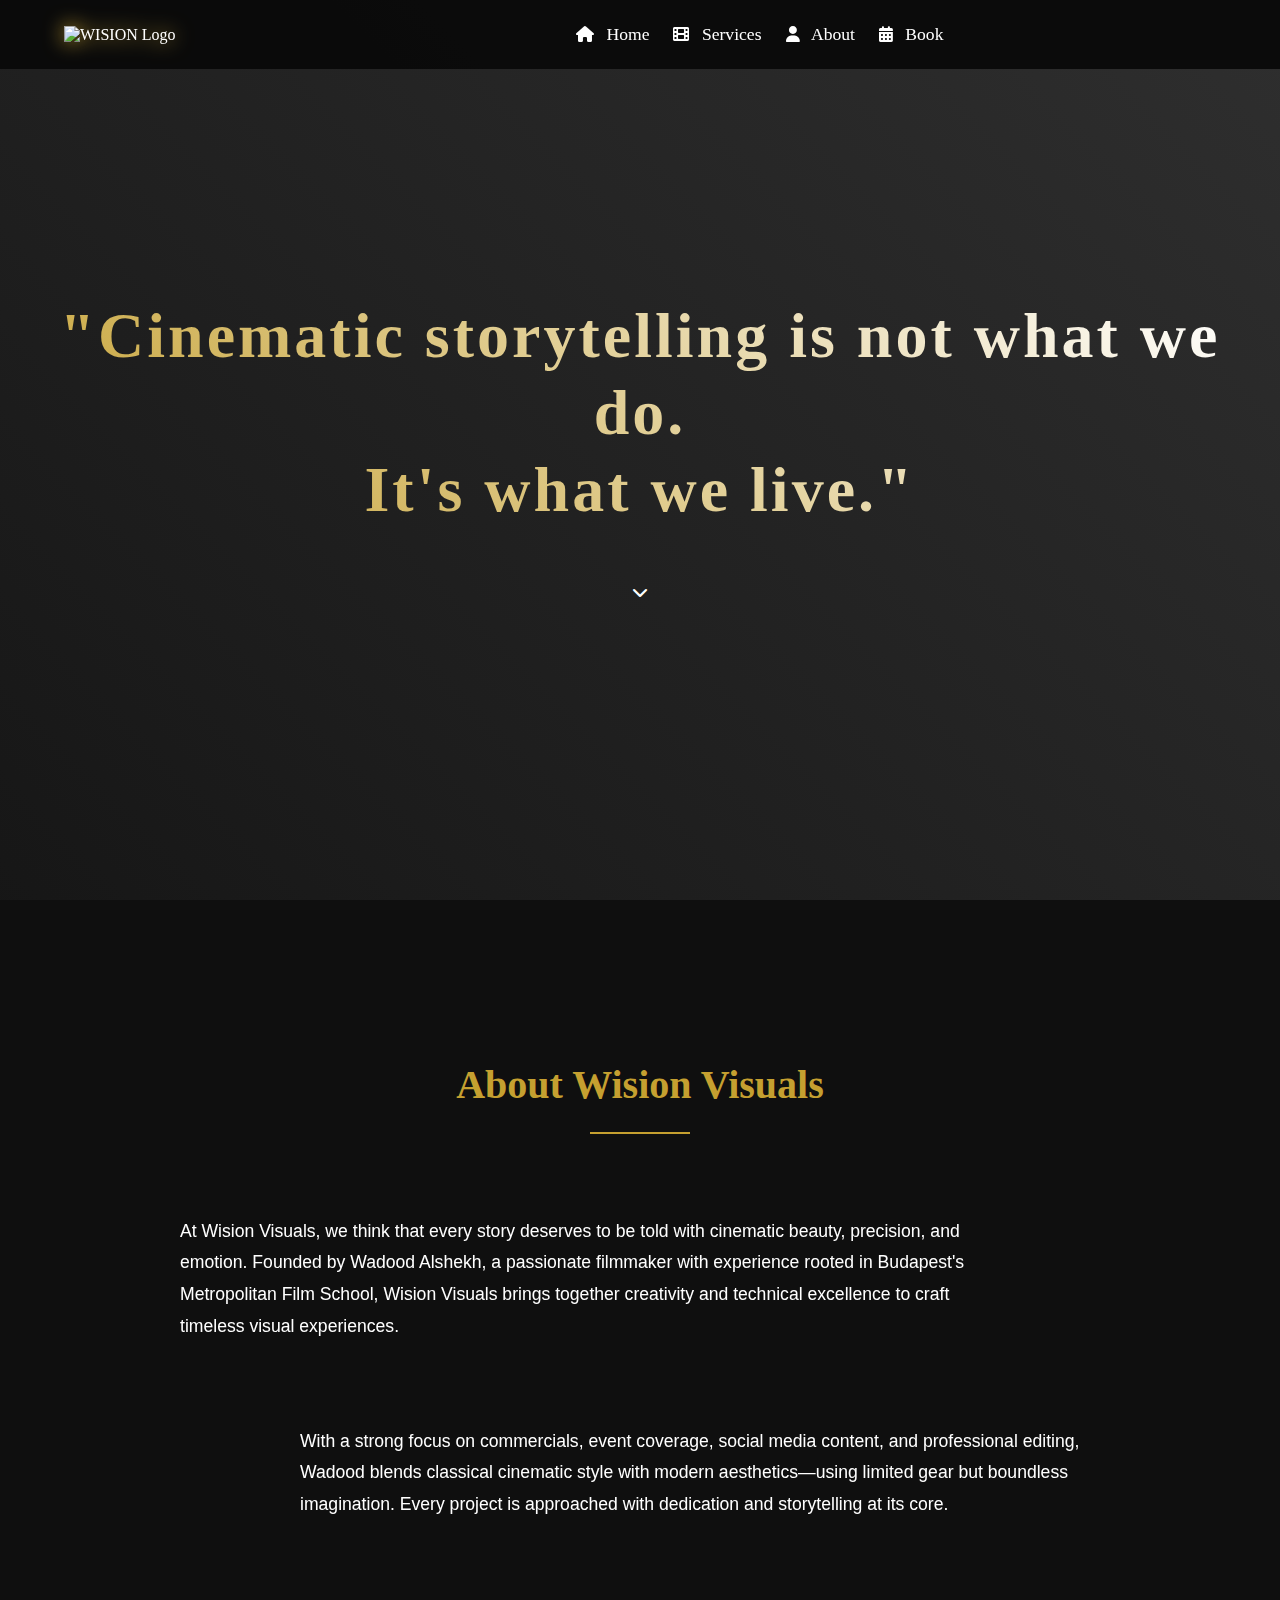
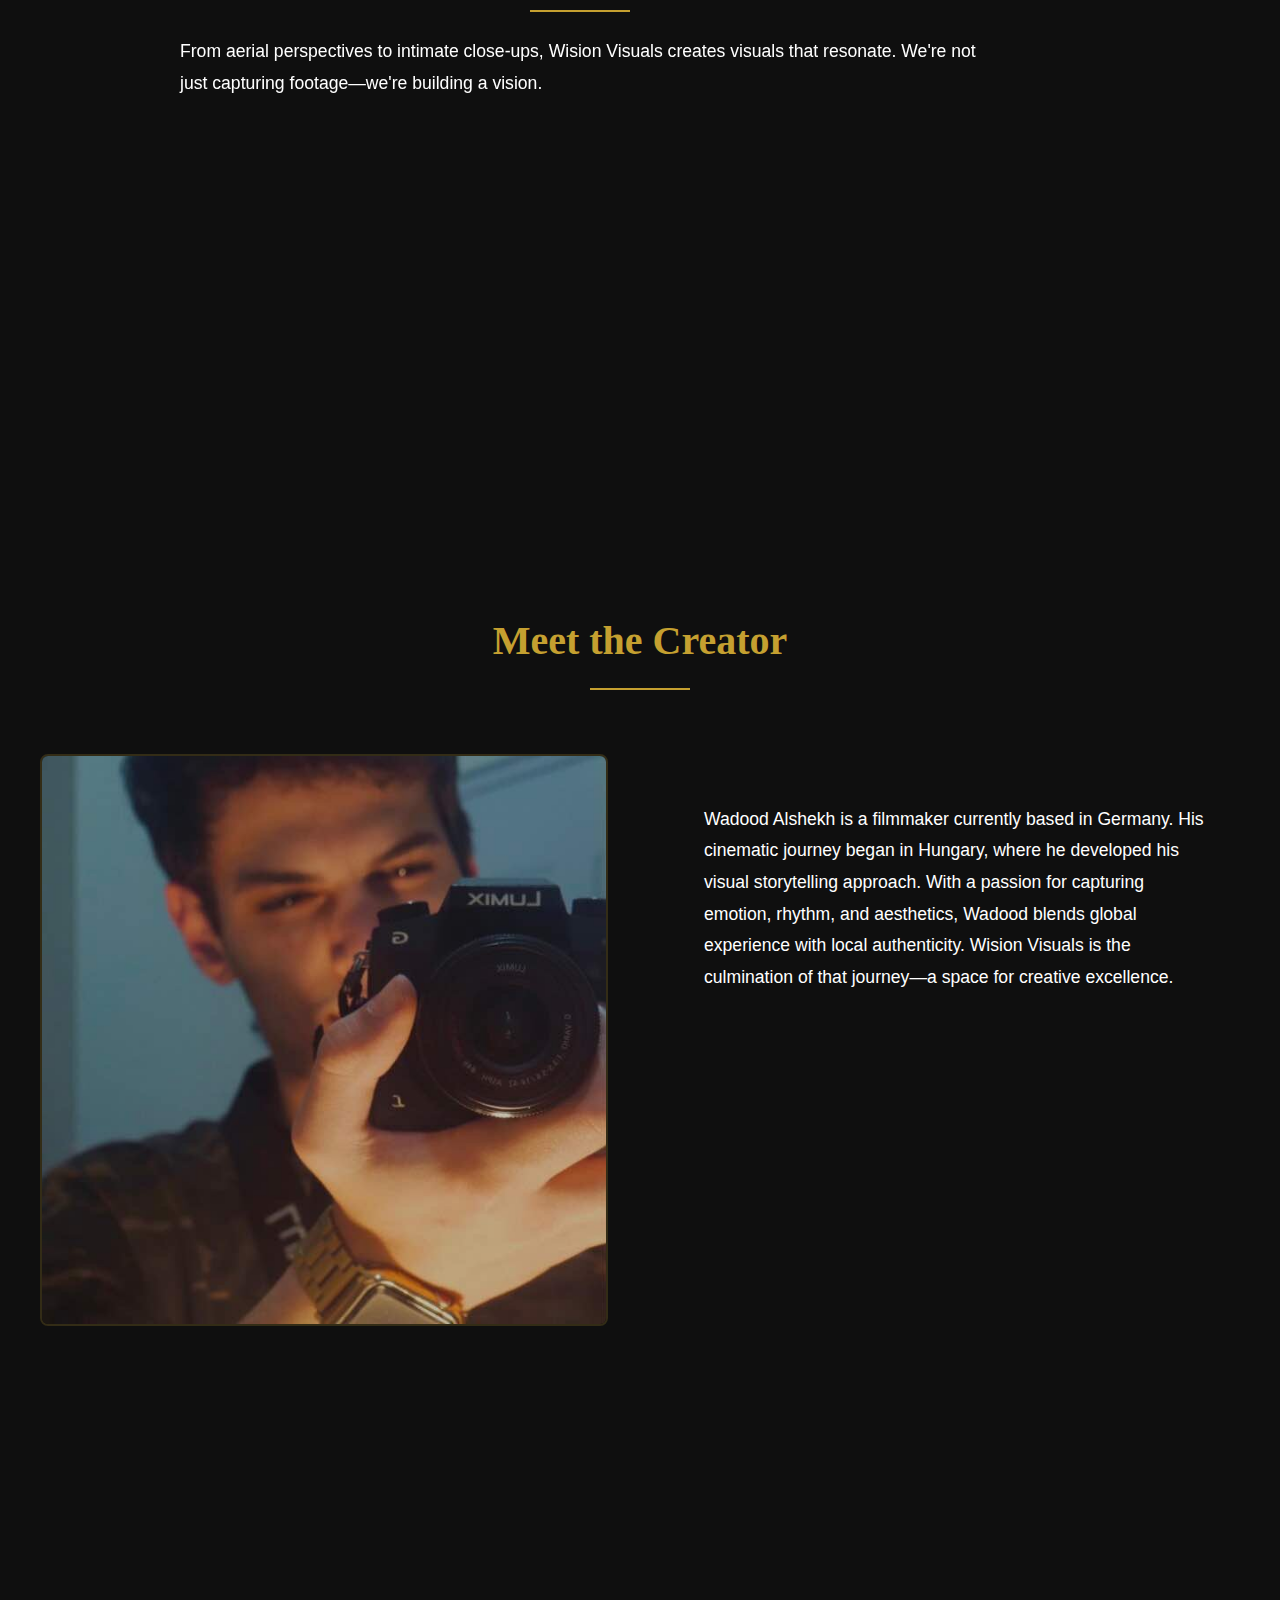
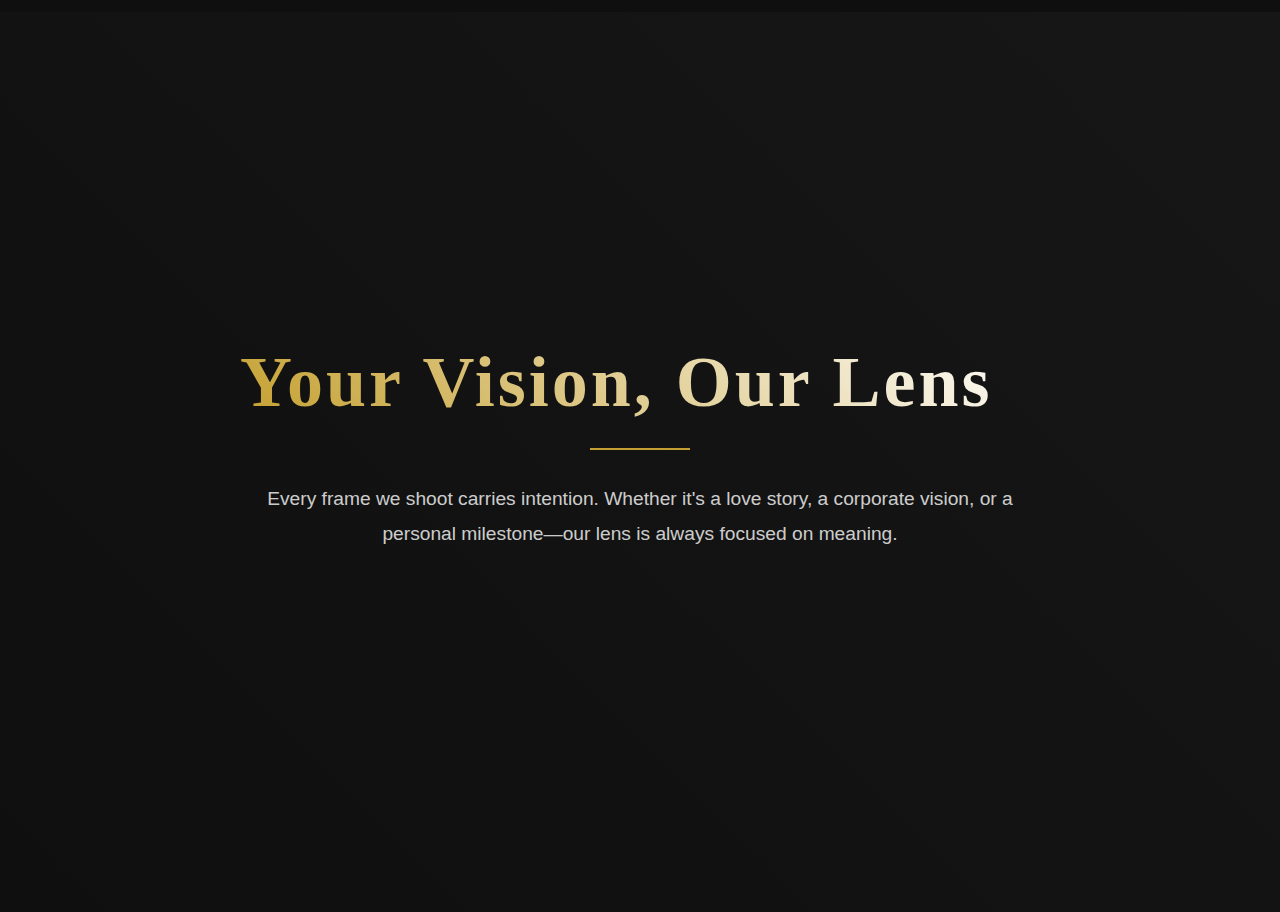
==== commit a44f698e: "Update about.html" ====
--- a/about.html
+++ b/about.html
@@ -132,7 +132,7 @@
    </div>
    <div class="creator-grid" style="display: grid; grid-template-columns: 1fr 1fr; gap: 4rem; max-width: 1200px; margin: 2rem auto;">
     <div <div="" class="creator-photo">
-     <img alt="Wadood Alshekh - Filmmaker" src="assets/images/wadood-alshekh.jpg"/>
+     <img alt="Wadood Alshekh - Filmmaker" src="wadood-alshekh.jpg"/>
     </div>
     <div class="creator-bio" style="padding: 2rem;">
      <p style="color: #fff; line-height: 1.8;">
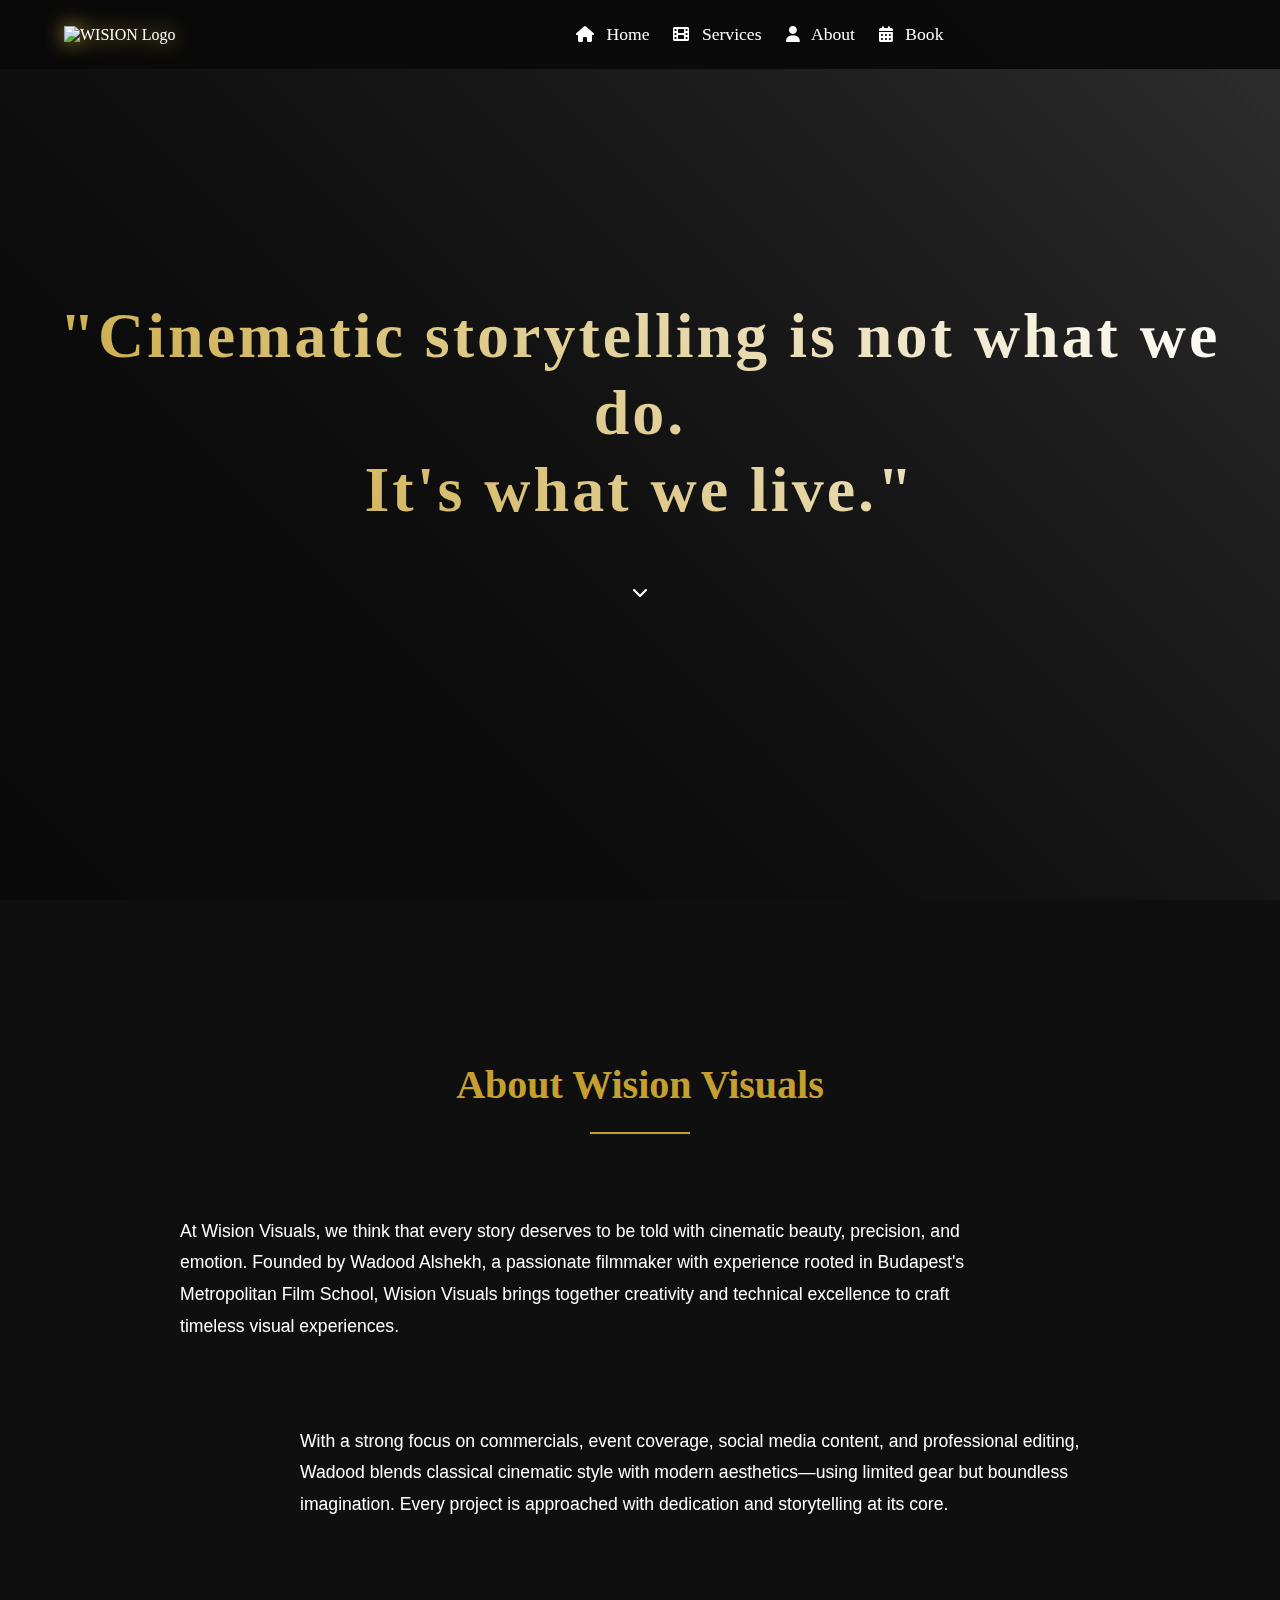
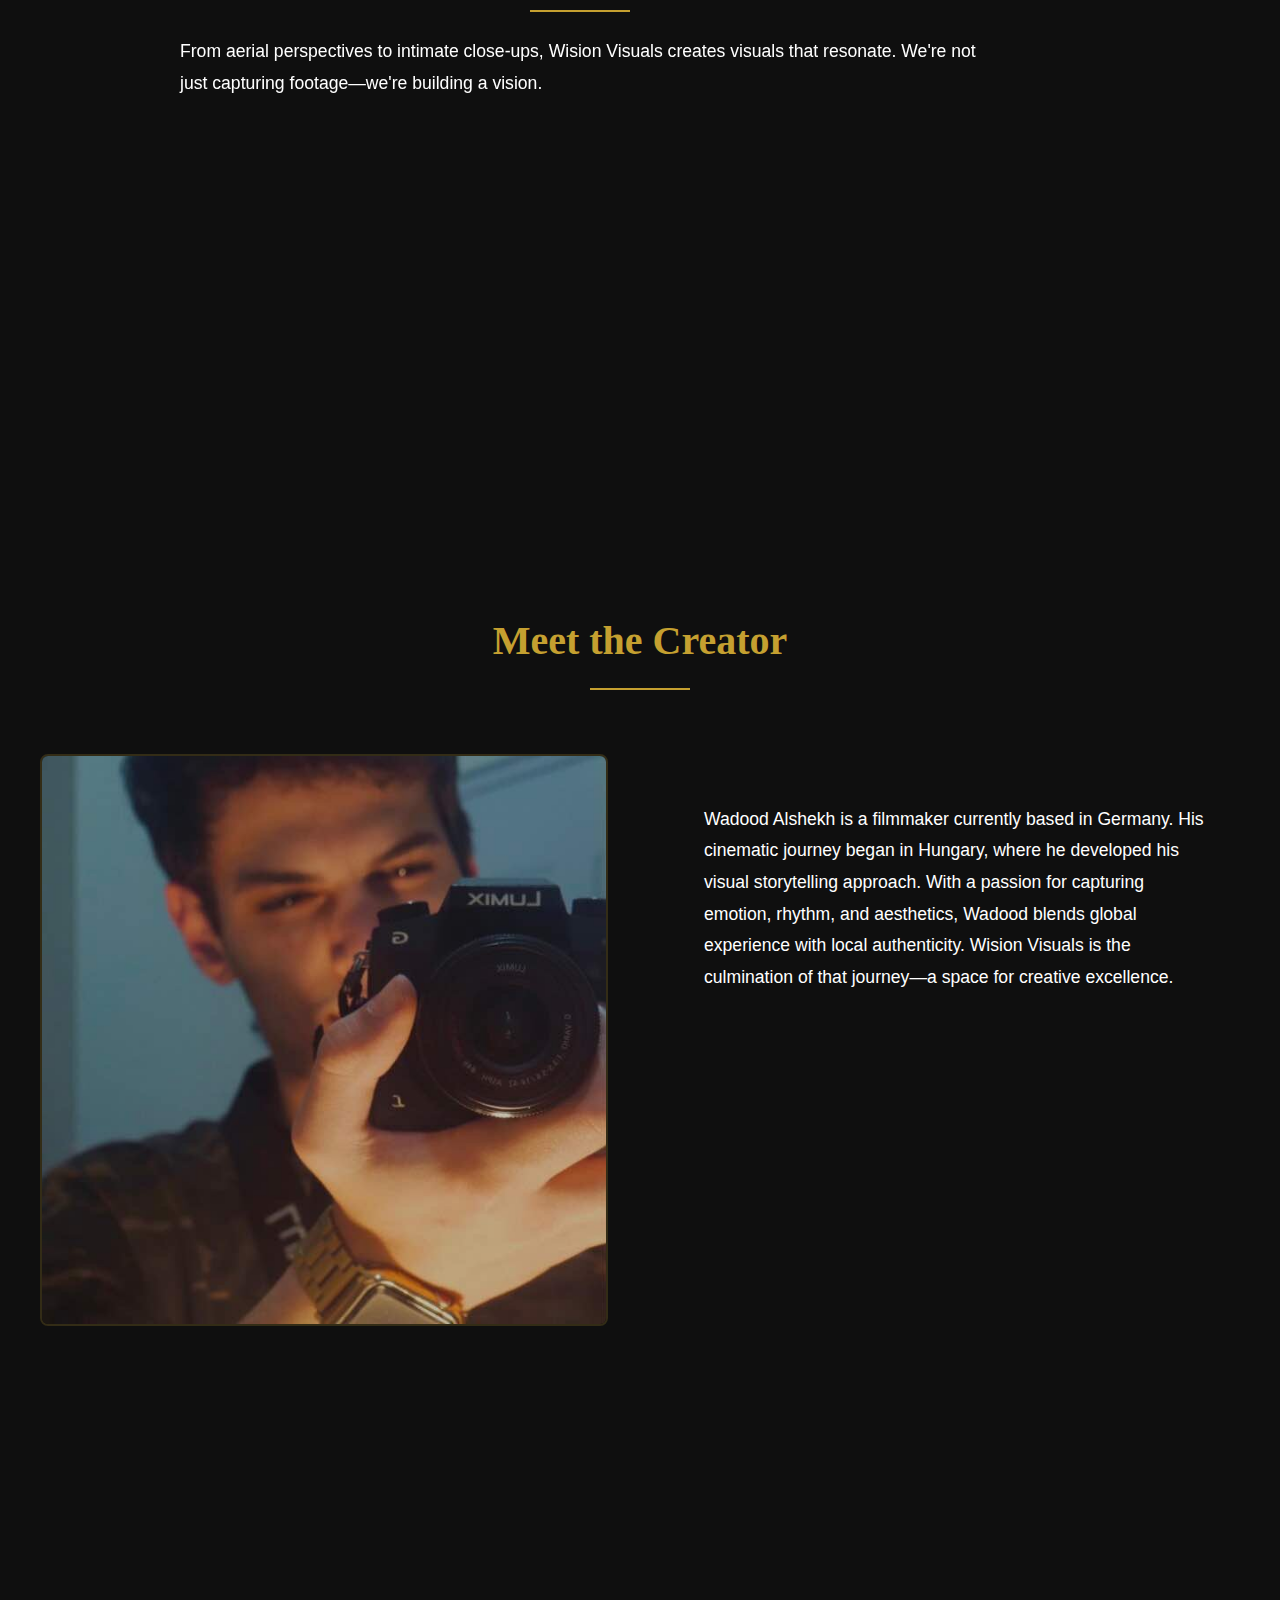
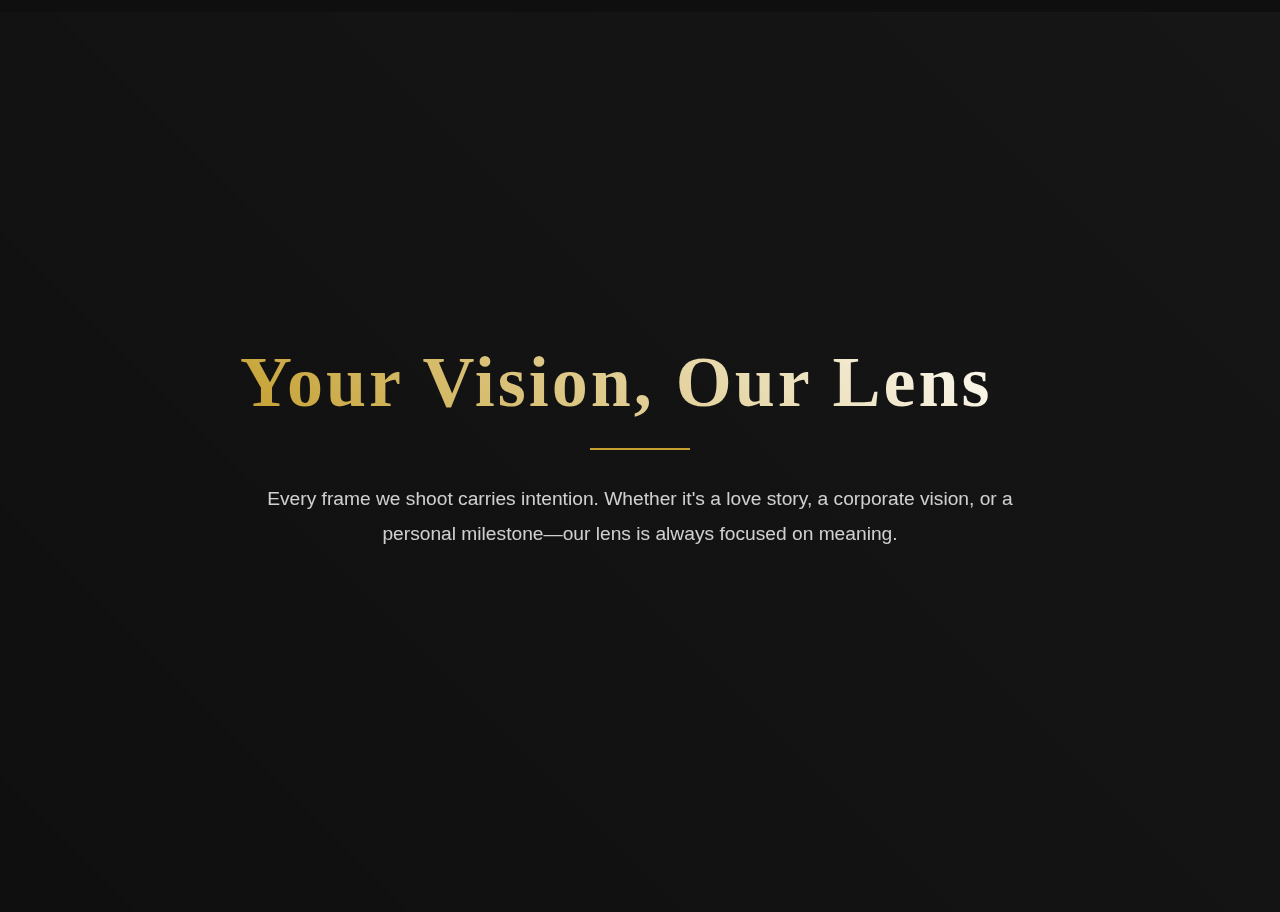
==== commit ccba962f: "Update about.html" ====
--- a/about.html
+++ b/about.html
@@ -37,6 +37,14 @@
   </div>
   <!-- Page Transition Overlay -->
 <div class="page-transition"></div>
+  <!-- Cinematic Video Background -->
+  <div class="video-wrapper">
+   <video autoplay="" id="hero-video" loop="" muted="">
+    <source src="wadood.mp4" type="video/mp4"/>
+   </video>
+   <div class="video-overlay">
+   </div>
+  </div>
   <!-- Navigation -->
   <nav class="main-nav">
    <div class="nav-brand">
